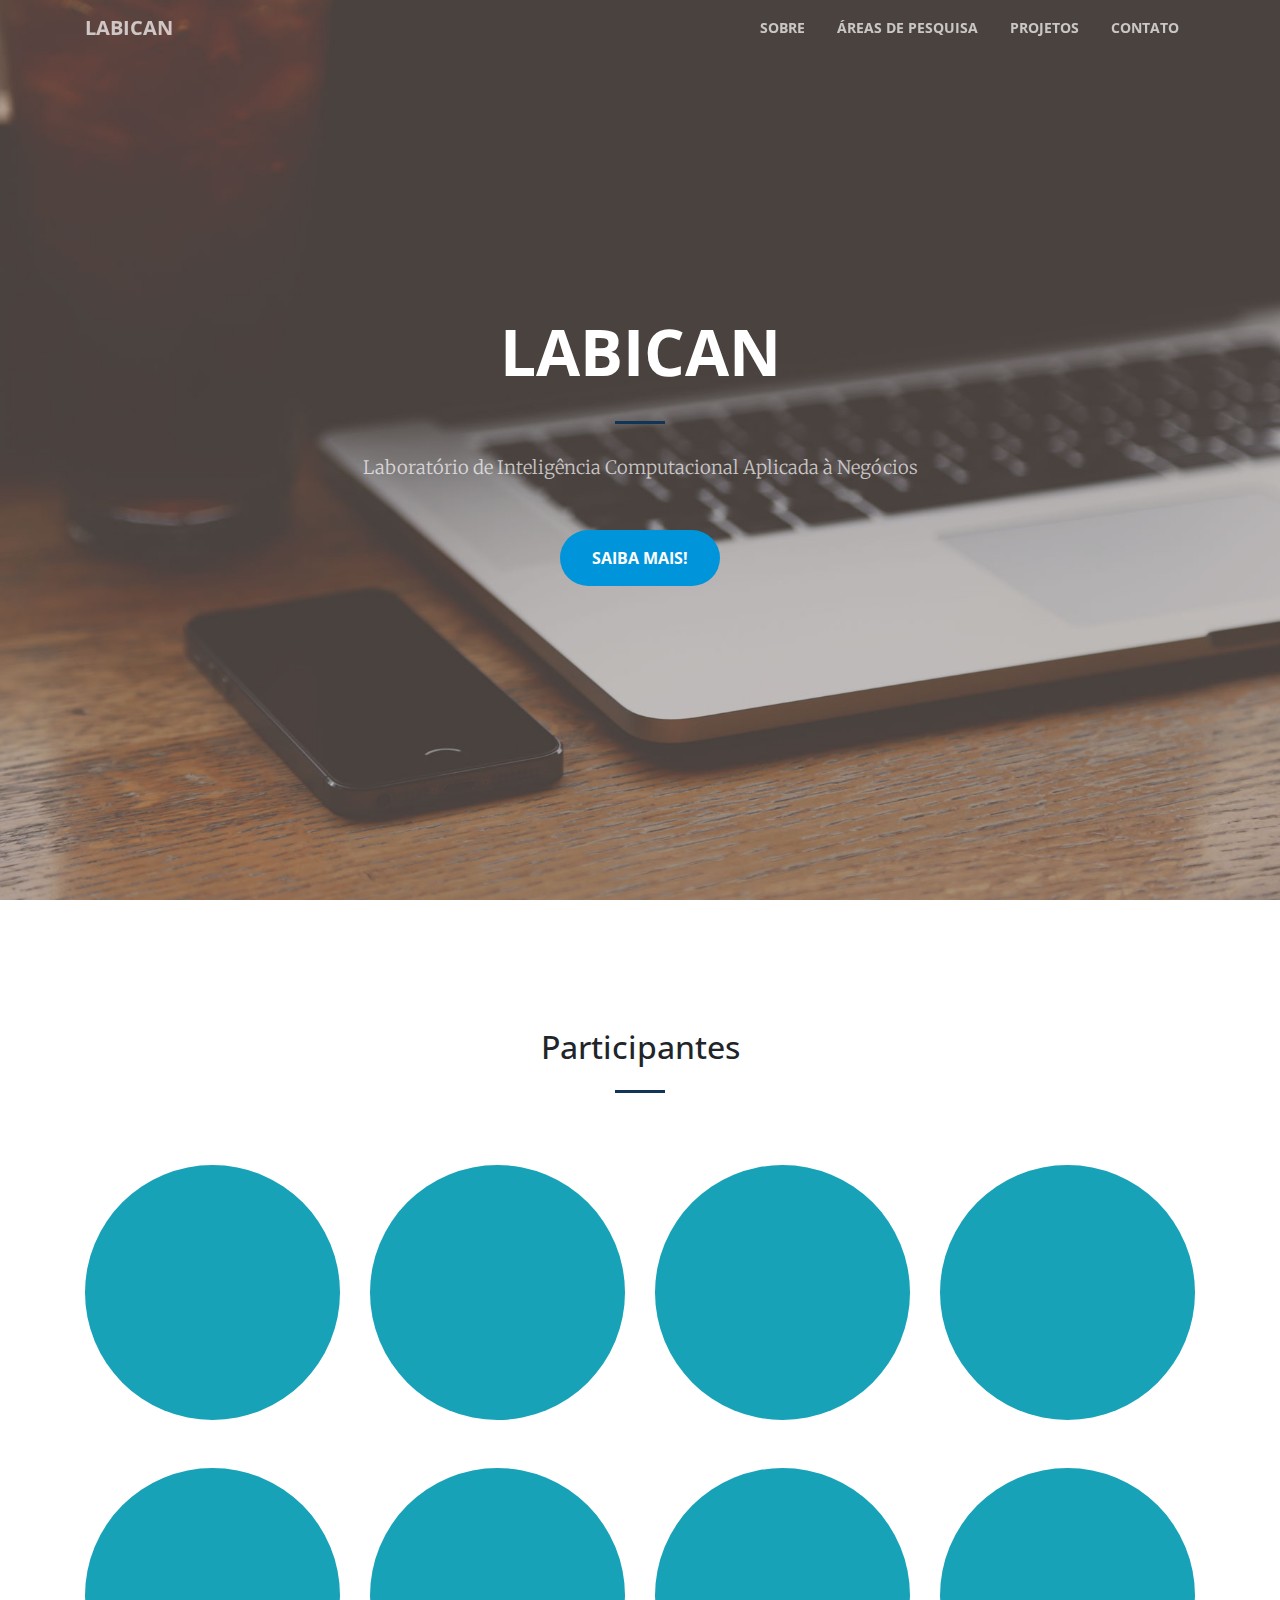
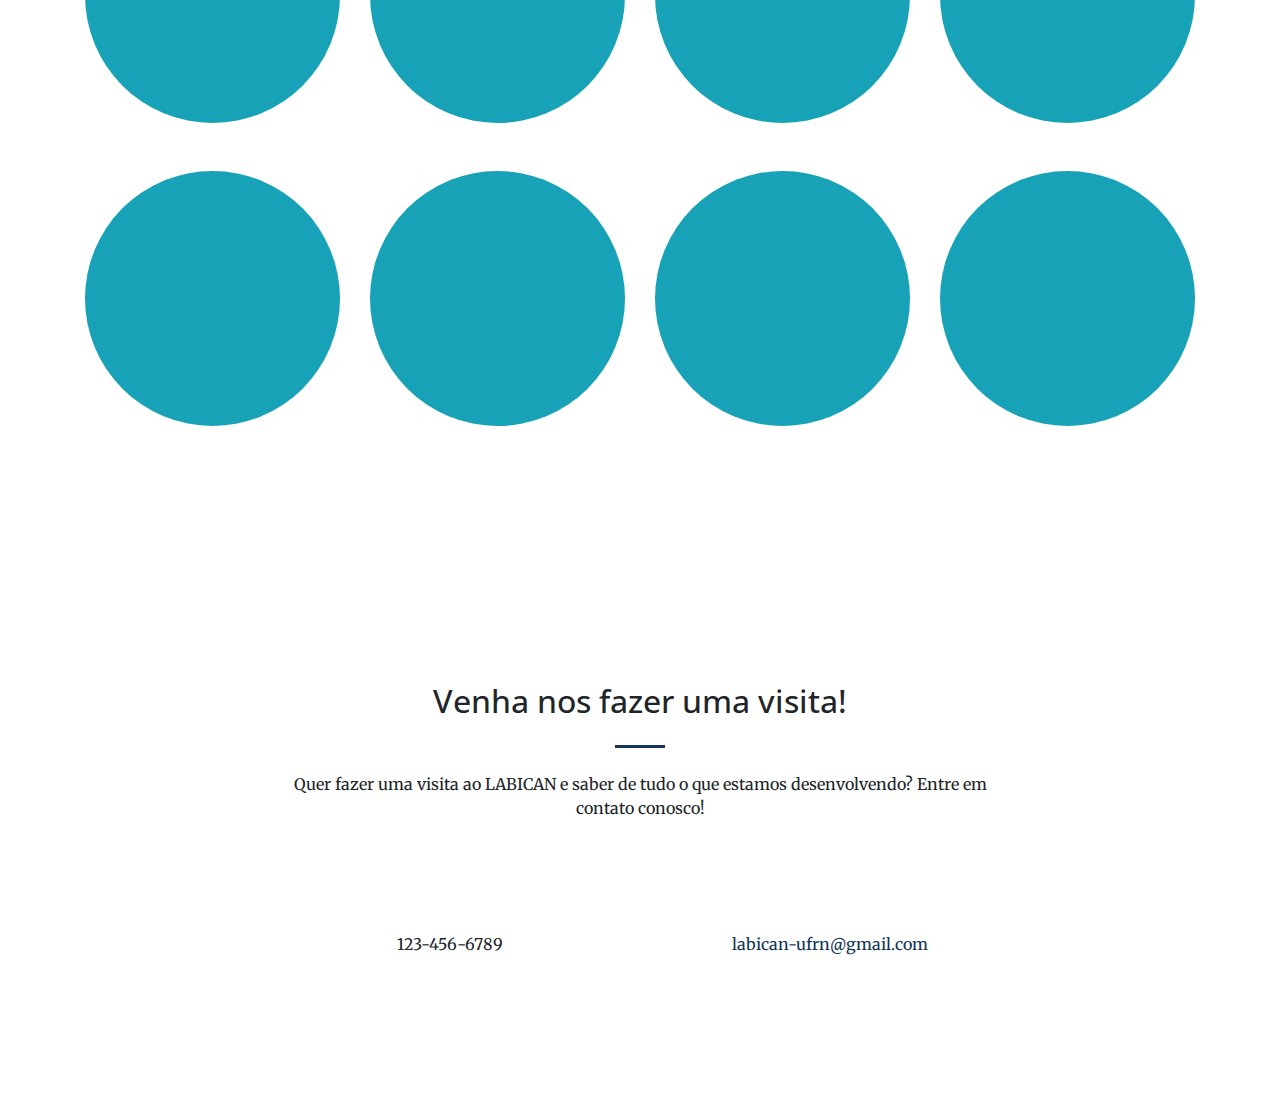
==== participantes.html @ cd4fb77d "Add files via upload" ====
<!DOCTYPE html>
<html lang="en">

  <head>

    <meta charset="utf-8">
    <meta name="viewport" content="width=device-width, initial-scale=1, shrink-to-fit=no">
    <meta name="description" content="">
    <meta name="author" content="">

    <title>LABICAN</title>

    <!-- Bootstrap core CSS -->
    <link href="vendor/bootstrap/css/bootstrap.min.css" rel="stylesheet">

    <!-- Custom fonts for this template -->
    <link href="vendor/fontawesome-free/css/all.min.css" rel="stylesheet" type="text/css">
    <link href='https://fonts.googleapis.com/css?family=Open+Sans:300italic,400italic,600italic,700italic,800italic,400,300,600,700,800' rel='stylesheet' type='text/css'>
    <link href='https://fonts.googleapis.com/css?family=Merriweather:400,300,300italic,400italic,700,700italic,900,900italic' rel='stylesheet' type='text/css'>

    <!-- Plugin CSS -->
    <link href="vendor/magnific-popup/magnific-popup.css" rel="stylesheet">

    <!-- Custom styles for this template -->
    <link href="css/creative.min.css" rel="stylesheet">
    <link rel="stylesheet" type="text/css" href="css/participantes.css">

  </head>

  <body id="page-top">

    <!-- Navigation -->
    <nav class="navbar navbar-expand-lg navbar-light fixed-top" id="mainNav">
      <div class="container">
        <a class="navbar-brand js-scroll-trigger" href="#page-top">LABICAN</a>
        <button class="navbar-toggler navbar-toggler-right" type="button" data-toggle="collapse" data-target="#navbarResponsive" aria-controls="navbarResponsive" aria-expanded="false" aria-label="Toggle navigation">
          <span class="navbar-toggler-icon"></span>
        </button>
        <div class="collapse navbar-collapse" id="navbarResponsive">
          <ul class="navbar-nav ml-auto">
            <li class="nav-item">
              <a class="nav-link js-scroll-trigger" href="#about">SOBRE</a>
            </li>
            <li class="nav-item">
              <a class="nav-link js-scroll-trigger" href="#services">ÁREAS DE PESQUISA</a>
            </li>
            <li class="nav-item">
              <a class="nav-link js-scroll-trigger" href="projetos.html">PROJETOS</a>
            </li>
            <li class="nav-item">
              <a class="nav-link js-scroll-trigger" href="#contact">Contato</a>
            </li>
          </ul>
        </div>
      </div>
    </nav>

    <header class="masthead text-center text-white d-flex">
      <div class="container my-auto">
        <div class="row">
          <div class="col-lg-10 mx-auto">
            <h1 class="text-uppercase">
              <strong>LABICAN</strong>
            </h1>
            <hr>
          </div>
          <div class="col-lg-8 mx-auto">
            <p class="text-faded mb-5">Laboratório de Inteligência Computacional Aplicada à  Negócios</p>
            <a class="btn btn-primary btn-xl js-scroll-trigger" href="#about">Saiba mais!</a>
          </div>
        </div>
      </div>
    </header>
   
    <section id="services">
      <div class="container">
        <div class="row">
          <div class="col-lg-12 text-center">
            <h2 class="section-heading">Participantes</h2>
            <hr class="my-4">
          </div>
        </div>
      </div>

      <div class="container">
        <div class="row">
          <!-- ALAN-->
          <div class="col-lg-3 col-md-6 text-center">
            <div class="service-box mt-5 mx-auto">
              <!-- Trigger the modal with a button -->
              <button type="button" class="btn btn-info btn-lg" data-toggle="modal" data-target="#myModal1"><img class="img-fluid  mb-3 sr-icon-1 redondo" src="img/participantes/alan.jpg" alt=""></button>
              <!-- Modal -->
             
              <div class="modal fade" id="myModal1" role="dialog">
                <div class="modal-dialog">
                <!-- Modal content-->
                  <div class="modal-content">
                    <div class="modal-header">
                      <button type="button" class="close" data-dismiss="modal">&times;</button>
                      <img class=" mg-fluid redModal" src="img/participantes/alan.jpg" alt="">
                    </div>
                    <div class="modal-body">
                      <p>Alan Medeiros</p>
                    </div>
                    <div class="modal-footer">
                      <button type="button" class="btn btn-default" data-dismiss="modal">Close</button>
                    </div>
                  </div>
                </div>
              </div>
            </div>
          </div>
           <!-- AMARO-->
          <div class="col-lg-3 col-md-6 text-center">
            <div class="service-box mt-5 mx-auto">
              <!-- Trigger the modal with a button -->
              <button type="button" class="btn btn-info btn-lg" data-toggle="modal" data-target="#myModal2">
                <img class="img-fluid  mb-3 sr-icon-1 redondo" src="img/participantes/amaro.jpg" alt="">
              </button>
              <!-- Modal -->
              <div class="modal fade" id="myModal2" role="dialog">
                <div class="modal-dialog">
                <!-- Modal content-->
                  <div class="modal-content">
                    <div class="modal-header">
                      <button type="button" class="close" data-dismiss="modal">&times;</button>
                      <img class="img-fluid redModal" src="img/participantes/amaro.jpg" alt="">
                    </div>
                    <div class="modal-body">
                      <p>AMARO JUNIOR</p>
                    </div>
                    <div class="modal-footer">
                      <button type="button" class="btn btn-default" data-dismiss="modal">Close</button>
                    </div>
                  </div>
                </div>
              </div>
            </div>
          </div>
          <!-- BRUNO B-->
          <div class="col-lg-3 col-md-6 text-center">
            <div class="service-box mt-5 mx-auto">
              <!-- Trigger the modal with a button -->
              <button type="button" class="btn btn-info btn-lg" data-toggle="modal" data-target="#myModal3"><img class="img-fluid  mb-3 sr-icon-1 redondo" src="img/participantes/brunoB.jpg" alt=""></button>
              <!-- Modal -->
              <div class="modal fade" id="myModal3" role="dialog">
                <div class="modal-dialog">
                <!-- Modal content-->
                  <div class="modal-content">
                    <div class="modal-header">
                      <button type="button" class="close" data-dismiss="modal">&times;</button>
                      <img class=" img-fluid redModal" src="img/participantes/brunoB.jpg" alt="">
                    </div>
                    <div class="modal-body">
                      <p>Some text in the modal.</p>
                    </div>
                    <div class="modal-footer">
                      <button type="button" class="btn btn-default" data-dismiss="modal">Close</button>
                    </div>
                  </div>
                </div>
              </div>
            </div>
          </div>
           <!-- BRUNO S-->
          <div class="col-lg-3 col-md-6 text-center">
            <div class="service-box mt-5 mx-auto">
              <!-- Trigger the modal with a button -->
              <button type="button" class="btn btn-info btn-lg" data-toggle="modal" data-target="#myModal4"><img class="img-fluid  mb-3 sr-icon-1 redondo" src="img/participantes/brunoS.jpg" alt=""></button>
              <!-- Modal -->
              <div class="modal fade" id="myModal4" role="dialog">
                <div class="modal-dialog">
                <!-- Modal content-->
                  <div class="modal-content">
                    <div class="modal-header">
                      <button type="button" class="close" data-dismiss="modal">&times;</button>
                      <img class=" img-fluid redModal" src="img/participantes/brunoS.jpg" alt="">
                    </div>
                    <div class="modal-body">
                      <p>Some text in the modal.</p>
                    </div>
                    <div class="modal-footer">
                      <button type="button" class="btn btn-default" data-dismiss="modal">Close</button>
                    </div>
                  </div>
                </div>
              </div>
            </div>
          </div>
      </div>
      <div class="row">
          <!-- ALAN-->
          <div class="col-lg-3 col-md-6 text-center">
            <div class="service-box mt-5 mx-auto">
              <!-- Trigger the modal with a button -->
              <button type="button" class="btn btn-info btn-lg" data-toggle="modal" data-target="#myModal1"><img class="img-fluid  mb-3 sr-icon-1 redondo" src="img/participantes/alan.jpg" alt=""></button>
              <!-- Modal -->
             
              <div class="modal fade" id="myModal1" role="dialog">
                <div class="modal-dialog">
                <!-- Modal content-->
                  <div class="modal-content">
                    <div class="modal-header">
                      <button type="button" class="close" data-dismiss="modal">&times;</button>
                      <img class=" mg-fluid redModal" src="img/participantes/alan.jpg" alt="">
                    </div>
                    <div class="modal-body">
                      <p>Alan Medeiros</p>
                    </div>
                    <div class="modal-footer">
                      <button type="button" class="btn btn-default" data-dismiss="modal">Close</button>
                    </div>
                  </div>
                </div>
              </div>
            </div>
          </div>
           <!-- AMARO-->
          <div class="col-lg-3 col-md-6 text-center">
            <div class="service-box mt-5 mx-auto">
              <!-- Trigger the modal with a button -->
              <button type="button" class="btn btn-info btn-lg" data-toggle="modal" data-target="#myModal2">
                <img class="img-fluid  mb-3 sr-icon-1 redondo" src="img/participantes/amaro.jpg" alt="">
              </button>
              <!-- Modal -->
              <div class="modal fade" id="myModal2" role="dialog">
                <div class="modal-dialog">
                <!-- Modal content-->
                  <div class="modal-content">
                    <div class="modal-header">
                      <button type="button" class="close" data-dismiss="modal">&times;</button>
                      <img class="img-fluid redModal" src="img/participantes/amaro.jpg" alt="">
                    </div>
                    <div class="modal-body">
                      <p>AMARO JUNIOR</p>
                    </div>
                    <div class="modal-footer">
                      <button type="button" class="btn btn-default" data-dismiss="modal">Close</button>
                    </div>
                  </div>
                </div>
              </div>
            </div>
          </div>
          <!-- BRUNO B-->
          <div class="col-lg-3 col-md-6 text-center">
            <div class="service-box mt-5 mx-auto">
              <!-- Trigger the modal with a button -->
              <button type="button" class="btn btn-info btn-lg" data-toggle="modal" data-target="#myModal3"><img class="img-fluid  mb-3 sr-icon-1 redondo" src="img/participantes/brunoB.jpg" alt=""></button>
              <!-- Modal -->
              <div class="modal fade" id="myModal3" role="dialog">
                <div class="modal-dialog">
                <!-- Modal content-->
                  <div class="modal-content">
                    <div class="modal-header">
                      <button type="button" class="close" data-dismiss="modal">&times;</button>
                      <img class=" img-fluid redModal" src="img/participantes/brunoB.jpg" alt="">
                    </div>
                    <div class="modal-body">
                      <p>Some text in the modal.</p>
                    </div>
                    <div class="modal-footer">
                      <button type="button" class="btn btn-default" data-dismiss="modal">Close</button>
                    </div>
                  </div>
                </div>
              </div>
            </div>
          </div>
           <!-- BRUNO S-->
          <div class="col-lg-3 col-md-6 text-center">
            <div class="service-box mt-5 mx-auto">
              <!-- Trigger the modal with a button -->
              <button type="button" class="btn btn-info btn-lg" data-toggle="modal" data-target="#myModal4"><img class="img-fluid  mb-3 sr-icon-1 redondo" src="img/participantes/brunoS.jpg" alt=""></button>
              <!-- Modal -->
              <div class="modal fade" id="myModal4" role="dialog">
                <div class="modal-dialog">
                <!-- Modal content-->
                  <div class="modal-content">
                    <div class="modal-header">
                      <button type="button" class="close" data-dismiss="modal">&times;</button>
                      <img class=" img-fluid redModal" src="img/participantes/brunoS.jpg" alt="">
                    </div>
                    <div class="modal-body">
                      <p>Some text in the modal.</p>
                    </div>
                    <div class="modal-footer">
                      <button type="button" class="btn btn-default" data-dismiss="modal">Close</button>
                    </div>
                  </div>
                </div>
              </div>
            </div>
          </div>
      </div>
      <div class="row">
          <!-- ALAN-->
          <div class="col-lg-3 col-md-6 text-center">
            <div class="service-box mt-5 mx-auto">
              <!-- Trigger the modal with a button -->
              <button type="button" class="btn btn-info btn-lg" data-toggle="modal" data-target="#myModal1"><img class="img-fluid  mb-3 sr-icon-1 redondo" src="img/participantes/alan.jpg" alt=""></button>
              <!-- Modal -->
             
              <div class="modal fade" id="myModal1" role="dialog">
                <div class="modal-dialog">
                <!-- Modal content-->
                  <div class="modal-content">
                    <div class="modal-header">
                      <button type="button" class="close" data-dismiss="modal">&times;</button>
                      <img class=" mg-fluid redModal" src="img/participantes/alan.jpg" alt="">
                    </div>
                    <div class="modal-body">
                      <p>Alan Medeiros</p>
                    </div>
                    <div class="modal-footer">
                      <button type="button" class="btn btn-default" data-dismiss="modal">Close</button>
                    </div>
                  </div>
                </div>
              </div>
            </div>
          </div>
           <!-- AMARO-->
          <div class="col-lg-3 col-md-6 text-center">
            <div class="service-box mt-5 mx-auto">
              <!-- Trigger the modal with a button -->
              <button type="button" class="btn btn-info btn-lg" data-toggle="modal" data-target="#myModal2">
                <img class="img-fluid  mb-3 sr-icon-1 redondo" src="img/participantes/amaro.jpg" alt="">
              </button>
              <!-- Modal -->
              <div class="modal fade" id="myModal2" role="dialog">
                <div class="modal-dialog">
                <!-- Modal content-->
                  <div class="modal-content">
                    <div class="modal-header">
                      <button type="button" class="close" data-dismiss="modal">&times;</button>
                      <img class="img-fluid redModal" src="img/participantes/amaro.jpg" alt="">
                    </div>
                    <div class="modal-body">
                      <p>AMARO JUNIOR</p>
                    </div>
                    <div class="modal-footer">
                      <button type="button" class="btn btn-default" data-dismiss="modal">Close</button>
                    </div>
                  </div>
                </div>
              </div>
            </div>
          </div>
          <!-- BRUNO B-->
          <div class="col-lg-3 col-md-6 text-center">
            <div class="service-box mt-5 mx-auto">
              <!-- Trigger the modal with a button -->
              <button type="button" class="btn btn-info btn-lg" data-toggle="modal" data-target="#myModal3"><img class="img-fluid  mb-3 sr-icon-1 redondo" src="img/participantes/brunoB.jpg" alt=""></button>
              <!-- Modal -->
              <div class="modal fade" id="myModal3" role="dialog">
                <div class="modal-dialog">
                <!-- Modal content-->
                  <div class="modal-content">
                    <div class="modal-header">
                      <button type="button" class="close" data-dismiss="modal">&times;</button>
                      <img class=" img-fluid redModal" src="img/participantes/brunoB.jpg" alt="">
                    </div>
                    <div class="modal-body">
                      <p>Some text in the modal.</p>
                    </div>
                    <div class="modal-footer">
                      <button type="button" class="btn btn-default" data-dismiss="modal">Close</button>
                    </div>
                  </div>
                </div>
              </div>
            </div>
          </div>
           <!-- BRUNO S-->
          <div class="col-lg-3 col-md-6 text-center">
            <div class="service-box mt-5 mx-auto">
              <!-- Trigger the modal with a button -->
              <button type="button" class="btn btn-info btn-lg" data-toggle="modal" data-target="#myModal4"><img class="img-fluid  mb-3 sr-icon-1 redondo" src="img/participantes/brunoS.jpg" alt=""></button>
              <!-- Modal -->
              <div class="modal fade" id="myModal4" role="dialog">
                <div class="modal-dialog">
                <!-- Modal content-->
                  <div class="modal-content">
                    <div class="modal-header">
                      <button type="button" class="close" data-dismiss="modal">&times;</button>
                      <img class=" img-fluid redModal" src="img/participantes/brunoS.jpg" alt="">
                    </div>
                    <div class="modal-body">
                      <p>Some text in the modal.</p>
                    </div>
                    <div class="modal-footer">
                      <button type="button" class="btn btn-default" data-dismiss="modal">Close</button>
                    </div>
                  </div>
                </div>
              </div>
            </div>
          </div>
      </div>
      
    </div> 
    </section>
   
    <section id="contact">
      <div class="container">
        <div class="row">
          <div class="col-lg-8 mx-auto text-center">
            <h2 class="section-heading">Venha nos fazer uma visita!</h2>
            <hr class="my-4">
            <p class="mb-5">Quer fazer uma visita ao LABICAN e saber de tudo o que estamos desenvolvendo? Entre em contato conosco!</p>
          </div>
        </div>
        <div class="row">
          <div class="col-lg-4 ml-auto text-center">
            <i class="fas fa-phone fa-3x mb-3 sr-contact-1"></i>
            <p>123-456-6789</p>
          </div>
          <div class="col-lg-4 mr-auto text-center">
            <i class="fas fa-envelope fa-3x mb-3 sr-contact-2"></i>
            <p>
              <a href="mailto:your-email@your-domain.com">labican-ufrn@gmail.com</a>
            </p>
          </div>
        </div>
      </div>
    </section>

    <!-- Bootstrap core JavaScript -->
    <script src="vendor/jquery/jquery.min.js"></script>
    <script src="vendor/bootstrap/js/bootstrap.bundle.min.js"></script>

    <!-- Plugin JavaScript -->
    <script src="vendor/jquery-easing/jquery.easing.min.js"></script>
    <script src="vendor/scrollreveal/scrollreveal.min.js"></script>
    <script src="vendor/magnific-popup/jquery.magnific-popup.min.js"></script>

    <!-- Custom scripts for this template -->
    <script src="js/creative.min.js"></script>

  </body>

</html>
---- vendor/fontawesome-free/css/all.min.css ----
/*!
 * Font Awesome Free 5.3.1 by @fontawesome - https://fontawesome.com
 * License - https://fontawesome.com/license/free (Icons: CC BY 4.0, Fonts: SIL OFL 1.1, Code: MIT License)
 */
.fa,.fab,.fal,.far,.fas{-moz-osx-font-smoothing:grayscale;-webkit-font-smoothing:antialiased;display:inline-block;font-style:normal;font-variant:normal;text-rendering:auto;line-height:1}.fa-lg{font-size:1.33333em;line-height:.75em;vertical-align:-.0667em}.fa-xs{font-size:.75em}.fa-sm{font-size:.875em}.fa-1x{font-size:1em}.fa-2x{font-size:2em}.fa-3x{font-size:3em}.fa-4x{font-size:4em}.fa-5x{font-size:5em}.fa-6x{font-size:6em}.fa-7x{font-size:7em}.fa-8x{font-size:8em}.fa-9x{font-size:9em}.fa-10x{font-size:10em}.fa-fw{text-align:center;width:1.25em}.fa-ul{list-style-type:none;margin-left:2.5em;padding-left:0}.fa-ul>li{position:relative}.fa-li{left:-2em;position:absolute;text-align:center;width:2em;line-height:inherit}.fa-border{border:.08em solid #eee;border-radius:.1em;padding:.2em .25em .15em}.fa-pull-left{float:left}.fa-pull-right{float:right}.fa.fa-pull-left,.fab.fa-pull-left,.fal.fa-pull-left,.far.fa-pull-left,.fas.fa-pull-left{margin-right:.3em}.fa.fa-pull-right,.fab.fa-pull-right,.fal.fa-pull-right,.far.fa-pull-right,.fas.fa-pull-right{margin-left:.3em}.fa-spin{animation:fa-spin 2s infinite linear}.fa-pulse{animation:fa-spin 1s infinite steps(8)}@keyframes fa-spin{0%{transform:rotate(0deg)}to{transform:rotate(1turn)}}.fa-rotate-90{-ms-filter:"progid:DXImageTransform.Microsoft.BasicImage(rotation=1)";transform:rotate(90deg)}.fa-rotate-180{-ms-filter:"progid:DXImageTransform.Microsoft.BasicImage(rotation=2)";transform:rotate(180deg)}.fa-rotate-270{-ms-filter:"progid:DXImageTransform.Microsoft.BasicImage(rotation=3)";transform:rotate(270deg)}.fa-flip-horizontal{-ms-filter:"progid:DXImageTransform.Microsoft.BasicImage(rotation=0, mirror=1)";transform:scaleX(-1)}.fa-flip-vertical{transform:scaleY(-1)}.fa-flip-horizontal.fa-flip-vertical,.fa-flip-vertical{-ms-filter:"progid:DXImageTransform.Microsoft.BasicImage(rotation=2, mirror=1)"}.fa-flip-horizontal.fa-flip-vertical{transform:scale(-1)}:root .fa-flip-horizontal,:root .fa-flip-vertical,:root .fa-rotate-90,:root .fa-rotate-180,:root .fa-rotate-270{-webkit-filter:none;filter:none}.fa-stack{display:inline-block;height:2em;line-height:2em;position:relative;vertical-align:middle;width:2em}.fa-stack-1x,.fa-stack-2x{left:0;position:absolute;text-align:center;width:100%}.fa-stack-1x{line-height:inherit}.fa-stack-2x{font-size:2em}.fa-inverse{color:#fff}.fa-500px:before{content:"\f26e"}.fa-accessible-icon:before{content:"\f368"}.fa-accusoft:before{content:"\f369"}.fa-ad:before{content:"\f641"}.fa-address-book:before{content:"\f2b9"}.fa-address-card:before{content:"\f2bb"}.fa-adjust:before{content:"\f042"}.fa-adn:before{content:"\f170"}.fa-adversal:before{content:"\f36a"}.fa-affiliatetheme:before{content:"\f36b"}.fa-air-freshener:before{content:"\f5d0"}.fa-algolia:before{content:"\f36c"}.fa-align-center:before{content:"\f037"}.fa-align-justify:before{content:"\f039"}.fa-align-left:before{content:"\f036"}.fa-align-right:before{content:"\f038"}.fa-alipay:before{content:"\f642"}.fa-allergies:before{content:"\f461"}.fa-amazon:before{content:"\f270"}.fa-amazon-pay:before{content:"\f42c"}.fa-ambulance:before{content:"\f0f9"}.fa-american-sign-language-interpreting:before{content:"\f2a3"}.fa-amilia:before{content:"\f36d"}.fa-anchor:before{content:"\f13d"}.fa-android:before{content:"\f17b"}.fa-angellist:before{content:"\f209"}.fa-angle-double-down:before{content:"\f103"}.fa-angle-double-left:before{content:"\f100"}.fa-angle-double-right:before{content:"\f101"}.fa-angle-double-up:before{content:"\f102"}.fa-angle-down:before{content:"\f107"}.fa-angle-left:before{content:"\f104"}.fa-angle-right:before{content:"\f105"}.fa-angle-up:before{content:"\f106"}.fa-angry:before{content:"\f556"}.fa-angrycreative:before{content:"\f36e"}.fa-angular:before{content:"\f420"}.fa-ankh:before{content:"\f644"}.fa-app-store:before{content:"\f36f"}.fa-app-store-ios:before{content:"\f370"}.fa-apper:before{content:"\f371"}.fa-apple:before{content:"\f179"}.fa-apple-alt:before{content:"\f5d1"}.fa-apple-pay:before{content:"\f415"}.fa-archive:before{content:"\f187"}.fa-archway:before{content:"\f557"}.fa-arrow-alt-circle-down:before{content:"\f358"}.fa-arrow-alt-circle-left:before{content:"\f359"}.fa-arrow-alt-circle-right:before{content:"\f35a"}.fa-arrow-alt-circle-up:before{content:"\f35b"}.fa-arrow-circle-down:before{content:"\f0ab"}.fa-arrow-circle-left:before{content:"\f0a8"}.fa-arrow-circle-right:before{content:"\f0a9"}.fa-arrow-circle-up:before{content:"\f0aa"}.fa-arrow-down:before{content:"\f063"}.fa-arrow-left:before{content:"\f060"}.fa-arrow-right:before{content:"\f061"}.fa-arrow-up:before{content:"\f062"}.fa-arrows-alt:before{content:"\f0b2"}.fa-arrows-alt-h:before{content:"\f337"}.fa-arrows-alt-v:before{content:"\f338"}.fa-assistive-listening-systems:before{content:"\f2a2"}.fa-asterisk:before{content:"\f069"}.fa-asymmetrik:before{content:"\f372"}.fa-at:before{content:"\f1fa"}.fa-atlas:before{content:"\f558"}.fa-atom:before{content:"\f5d2"}.fa-audible:before{content:"\f373"}.fa-audio-description:before{content:"\f29e"}.fa-autoprefixer:before{content:"\f41c"}.fa-avianex:before{content:"\f374"}.fa-aviato:before{content:"\f421"}.fa-award:before{content:"\f559"}.fa-aws:before{content:"\f375"}.fa-backspace:before{content:"\f55a"}.fa-backward:before{content:"\f04a"}.fa-balance-scale:before{content:"\f24e"}.fa-ban:before{content:"\f05e"}.fa-band-aid:before{content:"\f462"}.fa-bandcamp:before{content:"\f2d5"}.fa-barcode:before{content:"\f02a"}.fa-bars:before{content:"\f0c9"}.fa-baseball-ball:before{content:"\f433"}.fa-basketball-ball:before{content:"\f434"}.fa-bath:before{content:"\f2cd"}.fa-battery-empty:before{content:"\f244"}.fa-battery-full:before{content:"\f240"}.fa-battery-half:before{content:"\f242"}.fa-battery-quarter:before{content:"\f243"}.fa-battery-three-quarters:before{content:"\f241"}.fa-bed:before{content:"\f236"}.fa-beer:before{content:"\f0fc"}.fa-behance:before{content:"\f1b4"}.fa-behance-square:before{content:"\f1b5"}.fa-bell:before{content:"\f0f3"}.fa-bell-slash:before{content:"\f1f6"}.fa-bezier-curve:before{content:"\f55b"}.fa-bible:before{content:"\f647"}.fa-bicycle:before{content:"\f206"}.fa-bimobject:before{content:"\f378"}.fa-binoculars:before{content:"\f1e5"}.fa-birthday-cake:before{content:"\f1fd"}.fa-bitbucket:before{content:"\f171"}.fa-bitcoin:before{content:"\f379"}.fa-bity:before{content:"\f37a"}.fa-black-tie:before{content:"\f27e"}.fa-blackberry:before{content:"\f37b"}.fa-blender:before{content:"\f517"}.fa-blind:before{content:"\f29d"}.fa-blogger:before{content:"\f37c"}.fa-blogger-b:before{content:"\f37d"}.fa-bluetooth:before{content:"\f293"}.fa-bluetooth-b:before{content:"\f294"}.fa-bold:before{content:"\f032"}.fa-bolt:before{content:"\f0e7"}.fa-bomb:before{content:"\f1e2"}.fa-bone:before{content:"\f5d7"}.fa-bong:before{content:"\f55c"}.fa-book:before{content:"\f02d"}.fa-book-open:before{content:"\f518"}.fa-book-reader:before{content:"\f5da"}.fa-bookmark:before{content:"\f02e"}.fa-bowling-ball:before{content:"\f436"}.fa-box:before{content:"\f466"}.fa-box-open:before{content:"\f49e"}.fa-boxes:before{content:"\f468"}.fa-braille:before{content:"\f2a1"}.fa-brain:before{content:"\f5dc"}.fa-briefcase:before{content:"\f0b1"}.fa-briefcase-medical:before{content:"\f469"}.fa-broadcast-tower:before{content:"\f519"}.fa-broom:before{content:"\f51a"}.fa-brush:before{content:"\f55d"}.fa-btc:before{content:"\f15a"}.fa-bug:before{content:"\f188"}.fa-building:before{content:"\f1ad"}.fa-bullhorn:before{content:"\f0a1"}.fa-bullseye:before{content:"\f140"}.fa-burn:before{content:"\f46a"}.fa-buromobelexperte:before{content:"\f37f"}.fa-bus:before{content:"\f207"}.fa-bus-alt:before{content:"\f55e"}.fa-business-time:before{content:"\f64a"}.fa-buysellads:before{content:"\f20d"}.fa-calculator:before{content:"\f1ec"}.fa-calendar:before{content:"\f133"}.fa-calendar-alt:before{content:"\f073"}.fa-calendar-check:before{content:"\f274"}.fa-calendar-minus:before{content:"\f272"}.fa-calendar-plus:before{content:"\f271"}.fa-calendar-times:before{content:"\f273"}.fa-camera:before{content:"\f030"}.fa-camera-retro:before{content:"\f083"}.fa-cannabis:before{content:"\f55f"}.fa-capsules:before{content:"\f46b"}.fa-car:before{content:"\f1b9"}.fa-car-alt:before{content:"\f5de"}.fa-car-battery:before{content:"\f5df"}.fa-car-crash:before{content:"\f5e1"}.fa-car-side:before{content:"\f5e4"}.fa-caret-down:before{content:"\f0d7"}.fa-caret-left:before{content:"\f0d9"}.fa-caret-right:before{content:"\f0da"}.fa-caret-square-down:before{content:"\f150"}.fa-caret-square-left:before{content:"\f191"}.fa-caret-square-right:before{content:"\f152"}.fa-caret-square-up:before{content:"\f151"}.fa-caret-up:before{content:"\f0d8"}.fa-cart-arrow-down:before{content:"\f218"}.fa-cart-plus:before{content:"\f217"}.fa-cc-amazon-pay:before{content:"\f42d"}.fa-cc-amex:before{content:"\f1f3"}.fa-cc-apple-pay:before{content:"\f416"}.fa-cc-diners-club:before{content:"\f24c"}.fa-cc-discover:before{content:"\f1f2"}.fa-cc-jcb:before{content:"\f24b"}.fa-cc-mastercard:before{content:"\f1f1"}.fa-cc-paypal:before{content:"\f1f4"}.fa-cc-stripe:before{content:"\f1f5"}.fa-cc-visa:before{content:"\f1f0"}.fa-centercode:before{content:"\f380"}.fa-certificate:before{content:"\f0a3"}.fa-chalkboard:before{content:"\f51b"}.fa-chalkboard-teacher:before{content:"\f51c"}.fa-charging-station:before{content:"\f5e7"}.fa-chart-area:before{content:"\f1fe"}.fa-chart-bar:before{content:"\f080"}.fa-chart-line:before{content:"\f201"}.fa-chart-pie:before{content:"\f200"}.fa-check:before{content:"\f00c"}.fa-check-circle:before{content:"\f058"}.fa-check-double:before{content:"\f560"}.fa-check-square:before{content:"\f14a"}.fa-chess:before{content:"\f439"}.fa-chess-bishop:before{content:"\f43a"}.fa-chess-board:before{content:"\f43c"}.fa-chess-king:before{content:"\f43f"}.fa-chess-knight:before{content:"\f441"}.fa-chess-pawn:before{content:"\f443"}.fa-chess-queen:before{content:"\f445"}.fa-chess-rook:before{content:"\f447"}.fa-chevron-circle-down:before{content:"\f13a"}.fa-chevron-circle-left:before{content:"\f137"}.fa-chevron-circle-right:before{content:"\f138"}.fa-chevron-circle-up:before{content:"\f139"}.fa-chevron-down:before{content:"\f078"}.fa-chevron-left:before{content:"\f053"}.fa-chevron-right:before{content:"\f054"}.fa-chevron-up:before{content:"\f077"}.fa-child:before{content:"\f1ae"}.fa-chrome:before{content:"\f268"}.fa-church:before{content:"\f51d"}.fa-circle:before{content:"\f111"}.fa-circle-notch:before{content:"\f1ce"}.fa-city:before{content:"\f64f"}.fa-clipboard:before{content:"\f328"}.fa-clipboard-check:before{content:"\f46c"}.fa-clipboard-list:before{content:"\f46d"}.fa-clock:before{content:"\f017"}.fa-clone:before{content:"\f24d"}.fa-closed-captioning:before{content:"\f20a"}.fa-cloud:before{content:"\f0c2"}.fa-cloud-download-alt:before{content:"\f381"}.fa-cloud-upload-alt:before{content:"\f382"}.fa-cloudscale:before{content:"\f383"}.fa-cloudsmith:before{content:"\f384"}.fa-cloudversify:before{content:"\f385"}.fa-cocktail:before{content:"\f561"}.fa-code:before{content:"\f121"}.fa-code-branch:before{content:"\f126"}.fa-codepen:before{content:"\f1cb"}.fa-codiepie:before{content:"\f284"}.fa-coffee:before{content:"\f0f4"}.fa-cog:before{content:"\f013"}.fa-cogs:before{content:"\f085"}.fa-coins:before{content:"\f51e"}.fa-columns:before{content:"\f0db"}.fa-comment:before{content:"\f075"}.fa-comment-alt:before{content:"\f27a"}.fa-comment-dollar:before{content:"\f651"}.fa-comment-dots:before{content:"\f4ad"}.fa-comment-slash:before{content:"\f4b3"}.fa-comments:before{content:"\f086"}.fa-comments-dollar:before{content:"\f653"}.fa-compact-disc:before{content:"\f51f"}.fa-compass:before{content:"\f14e"}.fa-compress:before{content:"\f066"}.fa-concierge-bell:before{content:"\f562"}.fa-connectdevelop:before{content:"\f20e"}.fa-contao:before{content:"\f26d"}.fa-cookie:before{content:"\f563"}.fa-cookie-bite:before{content:"\f564"}.fa-copy:before{content:"\f0c5"}.fa-copyright:before{content:"\f1f9"}.fa-couch:before{content:"\f4b8"}.fa-cpanel:before{content:"\f388"}.fa-creative-commons:before{content:"\f25e"}.fa-creative-commons-by:before{content:"\f4e7"}.fa-creative-commons-nc:before{content:"\f4e8"}.fa-creative-commons-nc-eu:before{content:"\f4e9"}.fa-creative-commons-nc-jp:before{content:"\f4ea"}.fa-creative-commons-nd:before{content:"\f4eb"}.fa-creative-commons-pd:before{content:"\f4ec"}.fa-creative-commons-pd-alt:before{content:"\f4ed"}.fa-creative-commons-remix:before{content:"\f4ee"}.fa-creative-commons-sa:before{content:"\f4ef"}.fa-creative-commons-sampling:before{content:"\f4f0"}.fa-creative-commons-sampling-plus:before{content:"\f4f1"}.fa-creative-commons-share:before{content:"\f4f2"}.fa-credit-card:before{content:"\f09d"}.fa-crop:before{content:"\f125"}.fa-crop-alt:before{content:"\f565"}.fa-cross:before{content:"\f654"}.fa-crosshairs:before{content:"\f05b"}.fa-crow:before{content:"\f520"}.fa-crown:before{content:"\f521"}.fa-css3:before{content:"\f13c"}.fa-css3-alt:before{content:"\f38b"}.fa-cube:before{content:"\f1b2"}.fa-cubes:before{content:"\f1b3"}.fa-cut:before{content:"\f0c4"}.fa-cuttlefish:before{content:"\f38c"}.fa-d-and-d:before{content:"\f38d"}.fa-dashcube:before{content:"\f210"}.fa-database:before{content:"\f1c0"}.fa-deaf:before{content:"\f2a4"}.fa-delicious:before{content:"\f1a5"}.fa-deploydog:before{content:"\f38e"}.fa-deskpro:before{content:"\f38f"}.fa-desktop:before{content:"\f108"}.fa-deviantart:before{content:"\f1bd"}.fa-dharmachakra:before{content:"\f655"}.fa-diagnoses:before{content:"\f470"}.fa-dice:before{content:"\f522"}.fa-dice-five:before{content:"\f523"}.fa-dice-four:before{content:"\f524"}.fa-dice-one:before{content:"\f525"}.fa-dice-six:before{content:"\f526"}.fa-dice-three:before{content:"\f527"}.fa-dice-two:before{content:"\f528"}.fa-digg:before{content:"\f1a6"}.fa-digital-ocean:before{content:"\f391"}.fa-digital-tachograph:before{content:"\f566"}.fa-directions:before{content:"\f5eb"}.fa-discord:before{content:"\f392"}.fa-discourse:before{content:"\f393"}.fa-divide:before{content:"\f529"}.fa-dizzy:before{content:"\f567"}.fa-dna:before{content:"\f471"}.fa-dochub:before{content:"\f394"}.fa-docker:before{content:"\f395"}.fa-dollar-sign:before{content:"\f155"}.fa-dolly:before{content:"\f472"}.fa-dolly-flatbed:before{content:"\f474"}.fa-donate:before{content:"\f4b9"}.fa-door-closed:before{content:"\f52a"}.fa-door-open:before{content:"\f52b"}.fa-dot-circle:before{content:"\f192"}.fa-dove:before{content:"\f4ba"}.fa-download:before{content:"\f019"}.fa-draft2digital:before{content:"\f396"}.fa-drafting-compass:before{content:"\f568"}.fa-draw-polygon:before{content:"\f5ee"}.fa-dribbble:before{content:"\f17d"}.fa-dribbble-square:before{content:"\f397"}.fa-dropbox:before{content:"\f16b"}.fa-drum:before{content:"\f569"}.fa-drum-steelpan:before{content:"\f56a"}.fa-drupal:before{content:"\f1a9"}.fa-dumbbell:before{content:"\f44b"}.fa-dyalog:before{content:"\f399"}.fa-earlybirds:before{content:"\f39a"}.fa-ebay:before{content:"\f4f4"}.fa-edge:before{content:"\f282"}.fa-edit:before{content:"\f044"}.fa-eject:before{content:"\f052"}.fa-elementor:before{content:"\f430"}.fa-ellipsis-h:before{content:"\f141"}.fa-ellipsis-v:before{content:"\f142"}.fa-ello:before{content:"\f5f1"}.fa-ember:before{content:"\f423"}.fa-empire:before{content:"\f1d1"}.fa-envelope:before{content:"\f0e0"}.fa-envelope-open:before{content:"\f2b6"}.fa-envelope-open-text:before{content:"\f658"}.fa-envelope-square:before{content:"\f199"}.fa-envira:before{content:"\f299"}.fa-equals:before{content:"\f52c"}.fa-eraser:before{content:"\f12d"}.fa-erlang:before{content:"\f39d"}.fa-ethereum:before{content:"\f42e"}.fa-etsy:before{content:"\f2d7"}.fa-euro-sign:before{content:"\f153"}.fa-exchange-alt:before{content:"\f362"}.fa-exclamation:before{content:"\f12a"}.fa-exclamation-circle:before{content:"\f06a"}.fa-exclamation-triangle:before{content:"\f071"}.fa-expand:before{content:"\f065"}.fa-expand-arrows-alt:before{content:"\f31e"}.fa-expeditedssl:before{content:"\f23e"}.fa-external-link-alt:before{content:"\f35d"}.fa-external-link-square-alt:before{content:"\f360"}.fa-eye:before{content:"\f06e"}.fa-eye-dropper:before{content:"\f1fb"}.fa-eye-slash:before{content:"\f070"}.fa-facebook:before{content:"\f09a"}.fa-facebook-f:before{content:"\f39e"}.fa-facebook-messenger:before{content:"\f39f"}.fa-facebook-square:before{content:"\f082"}.fa-fast-backward:before{content:"\f049"}.fa-fast-forward:before{content:"\f050"}.fa-fax:before{content:"\f1ac"}.fa-feather:before{content:"\f52d"}.fa-feather-alt:before{content:"\f56b"}.fa-female:before{content:"\f182"}.fa-fighter-jet:before{content:"\f0fb"}.fa-file:before{content:"\f15b"}.fa-file-alt:before{content:"\f15c"}.fa-file-archive:before{content:"\f1c6"}.fa-file-audio:before{content:"\f1c7"}.fa-file-code:before{content:"\f1c9"}.fa-file-contract:before{content:"\f56c"}.fa-file-download:before{content:"\f56d"}.fa-file-excel:before{content:"\f1c3"}.fa-file-export:before{content:"\f56e"}.fa-file-image:before{content:"\f1c5"}.fa-file-import:before{content:"\f56f"}.fa-file-invoice:before{content:"\f570"}.fa-file-invoice-dollar:before{content:"\f571"}.fa-file-medical:before{content:"\f477"}.fa-file-medical-alt:before{content:"\f478"}.fa-file-pdf:before{content:"\f1c1"}.fa-file-powerpoint:before{content:"\f1c4"}.fa-file-prescription:before{content:"\f572"}.fa-file-signature:before{content:"\f573"}.fa-file-upload:before{content:"\f574"}.fa-file-video:before{content:"\f1c8"}.fa-file-word:before{content:"\f1c2"}.fa-fill:before{content:"\f575"}.fa-fill-drip:before{content:"\f576"}.fa-film:before{content:"\f008"}.fa-filter:before{content:"\f0b0"}.fa-fingerprint:before{content:"\f577"}.fa-fire:before{content:"\f06d"}.fa-fire-extinguisher:before{content:"\f134"}.fa-firefox:before{content:"\f269"}.fa-first-aid:before{content:"\f479"}.fa-first-order:before{content:"\f2b0"}.fa-first-order-alt:before{content:"\f50a"}.fa-firstdraft:before{content:"\f3a1"}.fa-fish:before{content:"\f578"}.fa-flag:before{content:"\f024"}.fa-flag-checkered:before{content:"\f11e"}.fa-flask:before{content:"\f0c3"}.fa-flickr:before{content:"\f16e"}.fa-flipboard:before{content:"\f44d"}.fa-flushed:before{content:"\f579"}.fa-fly:before{content:"\f417"}.fa-folder:before{content:"\f07b"}.fa-folder-minus:before{content:"\f65d"}.fa-folder-open:before{content:"\f07c"}.fa-folder-plus:before{content:"\f65e"}.fa-font:before{content:"\f031"}.fa-font-awesome:before{content:"\f2b4"}.fa-font-awesome-alt:before{content:"\f35c"}.fa-font-awesome-flag:before{content:"\f425"}.fa-font-awesome-logo-full:before{content:"\f4e6"}.fa-fonticons:before{content:"\f280"}.fa-fonticons-fi:before{content:"\f3a2"}.fa-football-ball:before{content:"\f44e"}.fa-fort-awesome:before{content:"\f286"}.fa-fort-awesome-alt:before{content:"\f3a3"}.fa-forumbee:before{content:"\f211"}.fa-forward:before{content:"\f04e"}.fa-foursquare:before{content:"\f180"}.fa-free-code-camp:before{content:"\f2c5"}.fa-freebsd:before{content:"\f3a4"}.fa-frog:before{content:"\f52e"}.fa-frown:before{content:"\f119"}.fa-frown-open:before{content:"\f57a"}.fa-fulcrum:before{content:"\f50b"}.fa-funnel-dollar:before{content:"\f662"}.fa-futbol:before{content:"\f1e3"}.fa-galactic-republic:before{content:"\f50c"}.fa-galactic-senate:before{content:"\f50d"}.fa-gamepad:before{content:"\f11b"}.fa-gas-pump:before{content:"\f52f"}.fa-gavel:before{content:"\f0e3"}.fa-gem:before{content:"\f3a5"}.fa-genderless:before{content:"\f22d"}.fa-get-pocket:before{content:"\f265"}.fa-gg:before{content:"\f260"}.fa-gg-circle:before{content:"\f261"}.fa-gift:before{content:"\f06b"}.fa-git:before{content:"\f1d3"}.fa-git-square:before{content:"\f1d2"}.fa-github:before{content:"\f09b"}.fa-github-alt:before{content:"\f113"}.fa-github-square:before{content:"\f092"}.fa-gitkraken:before{content:"\f3a6"}.fa-gitlab:before{content:"\f296"}.fa-gitter:before{content:"\f426"}.fa-glass-martini:before{content:"\f000"}.fa-glass-martini-alt:before{content:"\f57b"}.fa-glasses:before{content:"\f530"}.fa-glide:before{content:"\f2a5"}.fa-glide-g:before{content:"\f2a6"}.fa-globe:before{content:"\f0ac"}.fa-globe-africa:before{content:"\f57c"}.fa-globe-americas:before{content:"\f57d"}.fa-globe-asia:before{content:"\f57e"}.fa-gofore:before{content:"\f3a7"}.fa-golf-ball:before{content:"\f450"}.fa-goodreads:before{content:"\f3a8"}.fa-goodreads-g:before{content:"\f3a9"}.fa-google:before{content:"\f1a0"}.fa-google-drive:before{content:"\f3aa"}.fa-google-play:before{content:"\f3ab"}.fa-google-plus:before{content:"\f2b3"}.fa-google-plus-g:before{content:"\f0d5"}.fa-google-plus-square:before{content:"\f0d4"}.fa-google-wallet:before{content:"\f1ee"}.fa-gopuram:before{content:"\f664"}.fa-graduation-cap:before{content:"\f19d"}.fa-gratipay:before{content:"\f184"}.fa-grav:before{content:"\f2d6"}.fa-greater-than:before{content:"\f531"}.fa-greater-than-equal:before{content:"\f532"}.fa-grimace:before{content:"\f57f"}.fa-grin:before{content:"\f580"}.fa-grin-alt:before{content:"\f581"}.fa-grin-beam:before{content:"\f582"}.fa-grin-beam-sweat:before{content:"\f583"}.fa-grin-hearts:before{content:"\f584"}.fa-grin-squint:before{content:"\f585"}.fa-grin-squint-tears:before{content:"\f586"}.fa-grin-stars:before{content:"\f587"}.fa-grin-tears:before{content:"\f588"}.fa-grin-tongue:before{content:"\f589"}.fa-grin-tongue-squint:before{content:"\f58a"}.fa-grin-tongue-wink:before{content:"\f58b"}.fa-grin-wink:before{content:"\f58c"}.fa-grip-horizontal:before{content:"\f58d"}.fa-grip-vertical:before{content:"\f58e"}.fa-gripfire:before{content:"\f3ac"}.fa-grunt:before{content:"\f3ad"}.fa-gulp:before{content:"\f3ae"}.fa-h-square:before{content:"\f0fd"}.fa-hacker-news:before{content:"\f1d4"}.fa-hacker-news-square:before{content:"\f3af"}.fa-hackerrank:before{content:"\f5f7"}.fa-hamsa:before{content:"\f665"}.fa-hand-holding:before{content:"\f4bd"}.fa-hand-holding-heart:before{content:"\f4be"}.fa-hand-holding-usd:before{content:"\f4c0"}.fa-hand-lizard:before{content:"\f258"}.fa-hand-paper:before{content:"\f256"}.fa-hand-peace:before{content:"\f25b"}.fa-hand-point-down:before{content:"\f0a7"}.fa-hand-point-left:before{content:"\f0a5"}.fa-hand-point-right:before{content:"\f0a4"}.fa-hand-point-up:before{content:"\f0a6"}.fa-hand-pointer:before{content:"\f25a"}.fa-hand-rock:before{content:"\f255"}.fa-hand-scissors:before{content:"\f257"}.fa-hand-spock:before{content:"\f259"}.fa-hands:before{content:"\f4c2"}.fa-hands-helping:before{content:"\f4c4"}.fa-handshake:before{content:"\f2b5"}.fa-hashtag:before{content:"\f292"}.fa-haykal:before{content:"\f666"}.fa-hdd:before{content:"\f0a0"}.fa-heading:before{content:"\f1dc"}.fa-headphones:before{content:"\f025"}.fa-headphones-alt:before{content:"\f58f"}.fa-headset:before{content:"\f590"}.fa-heart:before{content:"\f004"}.fa-heartbeat:before{content:"\f21e"}.fa-helicopter:before{content:"\f533"}.fa-highlighter:before{content:"\f591"}.fa-hips:before{content:"\f452"}.fa-hire-a-helper:before{content:"\f3b0"}.fa-history:before{content:"\f1da"}.fa-hockey-puck:before{content:"\f453"}.fa-home:before{content:"\f015"}.fa-hooli:before{content:"\f427"}.fa-hornbill:before{content:"\f592"}.fa-hospital:before{content:"\f0f8"}.fa-hospital-alt:before{content:"\f47d"}.fa-hospital-symbol:before{content:"\f47e"}.fa-hot-tub:before{content:"\f593"}.fa-hotel:before{content:"\f594"}.fa-hotjar:before{content:"\f3b1"}.fa-hourglass:before{content:"\f254"}.fa-hourglass-end:before{content:"\f253"}.fa-hourglass-half:before{content:"\f252"}.fa-hourglass-start:before{content:"\f251"}.fa-houzz:before{content:"\f27c"}.fa-html5:before{content:"\f13b"}.fa-hubspot:before{content:"\f3b2"}.fa-i-cursor:before{content:"\f246"}.fa-id-badge:before{content:"\f2c1"}.fa-id-card:before{content:"\f2c2"}.fa-id-card-alt:before{content:"\f47f"}.fa-image:before{content:"\f03e"}.fa-images:before{content:"\f302"}.fa-imdb:before{content:"\f2d8"}.fa-inbox:before{content:"\f01c"}.fa-indent:before{content:"\f03c"}.fa-industry:before{content:"\f275"}.fa-infinity:before{content:"\f534"}.fa-info:before{content:"\f129"}.fa-info-circle:before{content:"\f05a"}.fa-instagram:before{content:"\f16d"}.fa-internet-explorer:before{content:"\f26b"}.fa-ioxhost:before{content:"\f208"}.fa-italic:before{content:"\f033"}.fa-itunes:before{content:"\f3b4"}.fa-itunes-note:before{content:"\f3b5"}.fa-java:before{content:"\f4e4"}.fa-jedi:before{content:"\f669"}.fa-jedi-order:before{content:"\f50e"}.fa-jenkins:before{content:"\f3b6"}.fa-joget:before{content:"\f3b7"}.fa-joint:before{content:"\f595"}.fa-joomla:before{content:"\f1aa"}.fa-journal-whills:before{content:"\f66a"}.fa-js:before{content:"\f3b8"}.fa-js-square:before{content:"\f3b9"}.fa-jsfiddle:before{content:"\f1cc"}.fa-kaaba:before{content:"\f66b"}.fa-kaggle:before{content:"\f5fa"}.fa-key:before{content:"\f084"}.fa-keybase:before{content:"\f4f5"}.fa-keyboard:before{content:"\f11c"}.fa-keycdn:before{content:"\f3ba"}.fa-khanda:before{content:"\f66d"}.fa-kickstarter:before{content:"\f3bb"}.fa-kickstarter-k:before{content:"\f3bc"}.fa-kiss:before{content:"\f596"}.fa-kiss-beam:before{content:"\f597"}.fa-kiss-wink-heart:before{content:"\f598"}.fa-kiwi-bird:before{content:"\f535"}.fa-korvue:before{content:"\f42f"}.fa-landmark:before{content:"\f66f"}.fa-language:before{content:"\f1ab"}.fa-laptop:before{content:"\f109"}.fa-laptop-code:before{content:"\f5fc"}.fa-laravel:before{content:"\f3bd"}.fa-lastfm:before{content:"\f202"}.fa-lastfm-square:before{content:"\f203"}.fa-laugh:before{content:"\f599"}.fa-laugh-beam:before{content:"\f59a"}.fa-laugh-squint:before{content:"\f59b"}.fa-laugh-wink:before{content:"\f59c"}.fa-layer-group:before{content:"\f5fd"}.fa-leaf:before{content:"\f06c"}.fa-leanpub:before{content:"\f212"}.fa-lemon:before{content:"\f094"}.fa-less:before{content:"\f41d"}.fa-less-than:before{content:"\f536"}.fa-less-than-equal:before{content:"\f537"}.fa-level-down-alt:before{content:"\f3be"}.fa-level-up-alt:before{content:"\f3bf"}.fa-life-ring:before{content:"\f1cd"}.fa-lightbulb:before{content:"\f0eb"}.fa-line:before{content:"\f3c0"}.fa-link:before{content:"\f0c1"}.fa-linkedin:before{content:"\f08c"}.fa-linkedin-in:before{content:"\f0e1"}.fa-linode:before{content:"\f2b8"}.fa-linux:before{content:"\f17c"}.fa-lira-sign:before{content:"\f195"}.fa-list:before{content:"\f03a"}.fa-list-alt:before{content:"\f022"}.fa-list-ol:before{content:"\f0cb"}.fa-list-ul:before{content:"\f0ca"}.fa-location-arrow:before{content:"\f124"}.fa-lock:before{content:"\f023"}.fa-lock-open:before{content:"\f3c1"}.fa-long-arrow-alt-down:before{content:"\f309"}.fa-long-arrow-alt-left:before{content:"\f30a"}.fa-long-arrow-alt-right:before{content:"\f30b"}.fa-long-arrow-alt-up:before{content:"\f30c"}.fa-low-vision:before{content:"\f2a8"}.fa-luggage-cart:before{content:"\f59d"}.fa-lyft:before{content:"\f3c3"}.fa-magento:before{content:"\f3c4"}.fa-magic:before{content:"\f0d0"}.fa-magnet:before{content:"\f076"}.fa-mail-bulk:before{content:"\f674"}.fa-mailchimp:before{content:"\f59e"}.fa-male:before{content:"\f183"}.fa-mandalorian:before{content:"\f50f"}.fa-map:before{content:"\f279"}.fa-map-marked:before{content:"\f59f"}.fa-map-marked-alt:before{content:"\f5a0"}.fa-map-marker:before{content:"\f041"}.fa-map-marker-alt:before{content:"\f3c5"}.fa-map-pin:before{content:"\f276"}.fa-map-signs:before{content:"\f277"}.fa-markdown:before{content:"\f60f"}.fa-marker:before{content:"\f5a1"}.fa-mars:before{content:"\f222"}.fa-mars-double:before{content:"\f227"}.fa-mars-stroke:before{content:"\f229"}.fa-mars-stroke-h:before{content:"\f22b"}.fa-mars-stroke-v:before{content:"\f22a"}.fa-mastodon:before{content:"\f4f6"}.fa-maxcdn:before{content:"\f136"}.fa-medal:before{content:"\f5a2"}.fa-medapps:before{content:"\f3c6"}.fa-medium:before{content:"\f23a"}.fa-medium-m:before{content:"\f3c7"}.fa-medkit:before{content:"\f0fa"}.fa-medrt:before{content:"\f3c8"}.fa-meetup:before{content:"\f2e0"}.fa-megaport:before{content:"\f5a3"}.fa-meh:before{content:"\f11a"}.fa-meh-blank:before{content:"\f5a4"}.fa-meh-rolling-eyes:before{content:"\f5a5"}.fa-memory:before{content:"\f538"}.fa-menorah:before{content:"\f676"}.fa-mercury:before{content:"\f223"}.fa-microchip:before{content:"\f2db"}.fa-microphone:before{content:"\f130"}.fa-microphone-alt:before{content:"\f3c9"}.fa-microphone-alt-slash:before{content:"\f539"}.fa-microphone-slash:before{content:"\f131"}.fa-microscope:before{content:"\f610"}.fa-microsoft:before{content:"\f3ca"}.fa-minus:before{content:"\f068"}.fa-minus-circle:before{content:"\f056"}.fa-minus-square:before{content:"\f146"}.fa-mix:before{content:"\f3cb"}.fa-mixcloud:before{content:"\f289"}.fa-mizuni:before{content:"\f3cc"}.fa-mobile:before{content:"\f10b"}.fa-mobile-alt:before{content:"\f3cd"}.fa-modx:before{content:"\f285"}.fa-monero:before{content:"\f3d0"}.fa-money-bill:before{content:"\f0d6"}.fa-money-bill-alt:before{content:"\f3d1"}.fa-money-bill-wave:before{content:"\f53a"}.fa-money-bill-wave-alt:before{content:"\f53b"}.fa-money-check:before{content:"\f53c"}.fa-money-check-alt:before{content:"\f53d"}.fa-monument:before{content:"\f5a6"}.fa-moon:before{content:"\f186"}.fa-mortar-pestle:before{content:"\f5a7"}.fa-mosque:before{content:"\f678"}.fa-motorcycle:before{content:"\f21c"}.fa-mouse-pointer:before{content:"\f245"}.fa-music:before{content:"\f001"}.fa-napster:before{content:"\f3d2"}.fa-neos:before{content:"\f612"}.fa-neuter:before{content:"\f22c"}.fa-newspaper:before{content:"\f1ea"}.fa-nimblr:before{content:"\f5a8"}.fa-nintendo-switch:before{content:"\f418"}.fa-node:before{content:"\f419"}.fa-node-js:before{content:"\f3d3"}.fa-not-equal:before{content:"\f53e"}.fa-notes-medical:before{content:"\f481"}.fa-npm:before{content:"\f3d4"}.fa-ns8:before{content:"\f3d5"}.fa-nutritionix:before{content:"\f3d6"}.fa-object-group:before{content:"\f247"}.fa-object-ungroup:before{content:"\f248"}.fa-odnoklassniki:before{content:"\f263"}.fa-odnoklassniki-square:before{content:"\f264"}.fa-oil-can:before{content:"\f613"}.fa-old-republic:before{content:"\f510"}.fa-om:before{content:"\f679"}.fa-opencart:before{content:"\f23d"}.fa-openid:before{content:"\f19b"}.fa-opera:before{content:"\f26a"}.fa-optin-monster:before{content:"\f23c"}.fa-osi:before{content:"\f41a"}.fa-outdent:before{content:"\f03b"}.fa-page4:before{content:"\f3d7"}.fa-pagelines:before{content:"\f18c"}.fa-paint-brush:before{content:"\f1fc"}.fa-paint-roller:before{content:"\f5aa"}.fa-palette:before{content:"\f53f"}.fa-palfed:before{content:"\f3d8"}.fa-pallet:before{content:"\f482"}.fa-paper-plane:before{content:"\f1d8"}.fa-paperclip:before{content:"\f0c6"}.fa-parachute-box:before{content:"\f4cd"}.fa-paragraph:before{content:"\f1dd"}.fa-parking:before{content:"\f540"}.fa-passport:before{content:"\f5ab"}.fa-pastafarianism:before{content:"\f67b"}.fa-paste:before{content:"\f0ea"}.fa-patreon:before{content:"\f3d9"}.fa-pause:before{content:"\f04c"}.fa-pause-circle:before{content:"\f28b"}.fa-paw:before{content:"\f1b0"}.fa-paypal:before{content:"\f1ed"}.fa-peace:before{content:"\f67c"}.fa-pen:before{content:"\f304"}.fa-pen-alt:before{content:"\f305"}.fa-pen-fancy:before{content:"\f5ac"}.fa-pen-nib:before{content:"\f5ad"}.fa-pen-square:before{content:"\f14b"}.fa-pencil-alt:before{content:"\f303"}.fa-pencil-ruler:before{content:"\f5ae"}.fa-people-carry:before{content:"\f4ce"}.fa-percent:before{content:"\f295"}.fa-percentage:before{content:"\f541"}.fa-periscope:before{content:"\f3da"}.fa-phabricator:before{content:"\f3db"}.fa-phoenix-framework:before{content:"\f3dc"}.fa-phoenix-squadron:before{content:"\f511"}.fa-phone:before{content:"\f095"}.fa-phone-slash:before{content:"\f3dd"}.fa-phone-square:before{content:"\f098"}.fa-phone-volume:before{content:"\f2a0"}.fa-php:before{content:"\f457"}.fa-pied-piper:before{content:"\f2ae"}.fa-pied-piper-alt:before{content:"\f1a8"}.fa-pied-piper-hat:before{content:"\f4e5"}.fa-pied-piper-pp:before{content:"\f1a7"}.fa-piggy-bank:before{content:"\f4d3"}.fa-pills:before{content:"\f484"}.fa-pinterest:before{content:"\f0d2"}.fa-pinterest-p:before{content:"\f231"}.fa-pinterest-square:before{content:"\f0d3"}.fa-place-of-worship:before{content:"\f67f"}.fa-plane:before{content:"\f072"}.fa-plane-arrival:before{content:"\f5af"}.fa-plane-departure:before{content:"\f5b0"}.fa-play:before{content:"\f04b"}.fa-play-circle:before{content:"\f144"}.fa-playstation:before{content:"\f3df"}.fa-plug:before{content:"\f1e6"}.fa-plus:before{content:"\f067"}.fa-plus-circle:before{content:"\f055"}.fa-plus-square:before{content:"\f0fe"}.fa-podcast:before{content:"\f2ce"}.fa-poll:before{content:"\f681"}.fa-poll-h:before{content:"\f682"}.fa-poo:before{content:"\f2fe"}.fa-poop:before{content:"\f619"}.fa-portrait:before{content:"\f3e0"}.fa-pound-sign:before{content:"\f154"}.fa-power-off:before{content:"\f011"}.fa-pray:before{content:"\f683"}.fa-praying-hands:before{content:"\f684"}.fa-prescription:before{content:"\f5b1"}.fa-prescription-bottle:before{content:"\f485"}.fa-prescription-bottle-alt:before{content:"\f486"}.fa-print:before{content:"\f02f"}.fa-procedures:before{content:"\f487"}.fa-product-hunt:before{content:"\f288"}.fa-project-diagram:before{content:"\f542"}.fa-pushed:before{content:"\f3e1"}.fa-puzzle-piece:before{content:"\f12e"}.fa-python:before{content:"\f3e2"}.fa-qq:before{content:"\f1d6"}.fa-qrcode:before{content:"\f029"}.fa-question:before{content:"\f128"}.fa-question-circle:before{content:"\f059"}.fa-quidditch:before{content:"\f458"}.fa-quinscape:before{content:"\f459"}.fa-quora:before{content:"\f2c4"}.fa-quote-left:before{content:"\f10d"}.fa-quote-right:before{content:"\f10e"}.fa-quran:before{content:"\f687"}.fa-r-project:before{content:"\f4f7"}.fa-random:before{content:"\f074"}.fa-ravelry:before{content:"\f2d9"}.fa-react:before{content:"\f41b"}.fa-readme:before{content:"\f4d5"}.fa-rebel:before{content:"\f1d0"}.fa-receipt:before{content:"\f543"}.fa-recycle:before{content:"\f1b8"}.fa-red-river:before{content:"\f3e3"}.fa-reddit:before{content:"\f1a1"}.fa-reddit-alien:before{content:"\f281"}.fa-reddit-square:before{content:"\f1a2"}.fa-redo:before{content:"\f01e"}.fa-redo-alt:before{content:"\f2f9"}.fa-registered:before{content:"\f25d"}.fa-rendact:before{content:"\f3e4"}.fa-renren:before{content:"\f18b"}.fa-reply:before{content:"\f3e5"}.fa-reply-all:before{content:"\f122"}.fa-replyd:before{content:"\f3e6"}.fa-researchgate:before{content:"\f4f8"}.fa-resolving:before{content:"\f3e7"}.fa-retweet:before{content:"\f079"}.fa-rev:before{content:"\f5b2"}.fa-ribbon:before{content:"\f4d6"}.fa-road:before{content:"\f018"}.fa-robot:before{content:"\f544"}.fa-rocket:before{content:"\f135"}.fa-rocketchat:before{content:"\f3e8"}.fa-rockrms:before{content:"\f3e9"}.fa-route:before{content:"\f4d7"}.fa-rss:before{content:"\f09e"}.fa-rss-square:before{content:"\f143"}.fa-ruble-sign:before{content:"\f158"}.fa-ruler:before{content:"\f545"}.fa-ruler-combined:before{content:"\f546"}.fa-ruler-horizontal:before{content:"\f547"}.fa-ruler-vertical:before{content:"\f548"}.fa-rupee-sign:before{content:"\f156"}.fa-sad-cry:before{content:"\f5b3"}.fa-sad-tear:before{content:"\f5b4"}.fa-safari:before{content:"\f267"}.fa-sass:before{content:"\f41e"}.fa-save:before{content:"\f0c7"}.fa-schlix:before{content:"\f3ea"}.fa-school:before{content:"\f549"}.fa-screwdriver:before{content:"\f54a"}.fa-scribd:before{content:"\f28a"}.fa-search:before{content:"\f002"}.fa-search-dollar:before{content:"\f688"}.fa-search-location:before{content:"\f689"}.fa-search-minus:before{content:"\f010"}.fa-search-plus:before{content:"\f00e"}.fa-searchengin:before{content:"\f3eb"}.fa-seedling:before{content:"\f4d8"}.fa-sellcast:before{content:"\f2da"}.fa-sellsy:before{content:"\f213"}.fa-server:before{content:"\f233"}.fa-servicestack:before{content:"\f3ec"}.fa-shapes:before{content:"\f61f"}.fa-share:before{content:"\f064"}.fa-share-alt:before{content:"\f1e0"}.fa-share-alt-square:before{content:"\f1e1"}.fa-share-square:before{content:"\f14d"}.fa-shekel-sign:before{content:"\f20b"}.fa-shield-alt:before{content:"\f3ed"}.fa-ship:before{content:"\f21a"}.fa-shipping-fast:before{content:"\f48b"}.fa-shirtsinbulk:before{content:"\f214"}.fa-shoe-prints:before{content:"\f54b"}.fa-shopping-bag:before{content:"\f290"}.fa-shopping-basket:before{content:"\f291"}.fa-shopping-cart:before{content:"\f07a"}.fa-shopware:before{content:"\f5b5"}.fa-shower:before{content:"\f2cc"}.fa-shuttle-van:before{content:"\f5b6"}.fa-sign:before{content:"\f4d9"}.fa-sign-in-alt:before{content:"\f2f6"}.fa-sign-language:before{content:"\f2a7"}.fa-sign-out-alt:before{content:"\f2f5"}.fa-signal:before{content:"\f012"}.fa-signature:before{content:"\f5b7"}.fa-simplybuilt:before{content:"\f215"}.fa-sistrix:before{content:"\f3ee"}.fa-sitemap:before{content:"\f0e8"}.fa-sith:before{content:"\f512"}.fa-skull:before{content:"\f54c"}.fa-skyatlas:before{content:"\f216"}.fa-skype:before{content:"\f17e"}.fa-slack:before{content:"\f198"}.fa-slack-hash:before{content:"\f3ef"}.fa-sliders-h:before{content:"\f1de"}.fa-slideshare:before{content:"\f1e7"}.fa-smile:before{content:"\f118"}.fa-smile-beam:before{content:"\f5b8"}.fa-smile-wink:before{content:"\f4da"}.fa-smoking:before{content:"\f48d"}.fa-smoking-ban:before{content:"\f54d"}.fa-snapchat:before{content:"\f2ab"}.fa-snapchat-ghost:before{content:"\f2ac"}.fa-snapchat-square:before{content:"\f2ad"}.fa-snowflake:before{content:"\f2dc"}.fa-socks:before{content:"\f696"}.fa-solar-panel:before{content:"\f5ba"}.fa-sort:before{content:"\f0dc"}.fa-sort-alpha-down:before{content:"\f15d"}.fa-sort-alpha-up:before{content:"\f15e"}.fa-sort-amount-down:before{content:"\f160"}.fa-sort-amount-up:before{content:"\f161"}.fa-sort-down:before{content:"\f0dd"}.fa-sort-numeric-down:before{content:"\f162"}.fa-sort-numeric-up:before{content:"\f163"}.fa-sort-up:before{content:"\f0de"}.fa-soundcloud:before{content:"\f1be"}.fa-spa:before{content:"\f5bb"}.fa-space-shuttle:before{content:"\f197"}.fa-speakap:before{content:"\f3f3"}.fa-spinner:before{content:"\f110"}.fa-splotch:before{content:"\f5bc"}.fa-spotify:before{content:"\f1bc"}.fa-spray-can:before{content:"\f5bd"}.fa-square:before{content:"\f0c8"}.fa-square-full:before{content:"\f45c"}.fa-square-root-alt:before{content:"\f698"}.fa-squarespace:before{content:"\f5be"}.fa-stack-exchange:before{content:"\f18d"}.fa-stack-overflow:before{content:"\f16c"}.fa-stamp:before{content:"\f5bf"}.fa-star:before{content:"\f005"}.fa-star-and-crescent:before{content:"\f699"}.fa-star-half:before{content:"\f089"}.fa-star-half-alt:before{content:"\f5c0"}.fa-star-of-david:before{content:"\f69a"}.fa-star-of-life:before{content:"\f621"}.fa-staylinked:before{content:"\f3f5"}.fa-steam:before{content:"\f1b6"}.fa-steam-square:before{content:"\f1b7"}.fa-steam-symbol:before{content:"\f3f6"}.fa-step-backward:before{content:"\f048"}.fa-step-forward:before{content:"\f051"}.fa-stethoscope:before{content:"\f0f1"}.fa-sticker-mule:before{content:"\f3f7"}.fa-sticky-note:before{content:"\f249"}.fa-stop:before{content:"\f04d"}.fa-stop-circle:before{content:"\f28d"}.fa-stopwatch:before{content:"\f2f2"}.fa-store:before{content:"\f54e"}.fa-store-alt:before{content:"\f54f"}.fa-strava:before{content:"\f428"}.fa-stream:before{content:"\f550"}.fa-street-view:before{content:"\f21d"}.fa-strikethrough:before{content:"\f0cc"}.fa-stripe:before{content:"\f429"}.fa-stripe-s:before{content:"\f42a"}.fa-stroopwafel:before{content:"\f551"}.fa-studiovinari:before{content:"\f3f8"}.fa-stumbleupon:before{content:"\f1a4"}.fa-stumbleupon-circle:before{content:"\f1a3"}.fa-subscript:before{content:"\f12c"}.fa-subway:before{content:"\f239"}.fa-suitcase:before{content:"\f0f2"}.fa-suitcase-rolling:before{content:"\f5c1"}.fa-sun:before{content:"\f185"}.fa-superpowers:before{content:"\f2dd"}.fa-superscript:before{content:"\f12b"}.fa-supple:before{content:"\f3f9"}.fa-surprise:before{content:"\f5c2"}.fa-swatchbook:before{content:"\f5c3"}.fa-swimmer:before{content:"\f5c4"}.fa-swimming-pool:before{content:"\f5c5"}.fa-synagogue:before{content:"\f69b"}.fa-sync:before{content:"\f021"}.fa-sync-alt:before{content:"\f2f1"}.fa-syringe:before{content:"\f48e"}.fa-table:before{content:"\f0ce"}.fa-table-tennis:before{content:"\f45d"}.fa-tablet:before{content:"\f10a"}.fa-tablet-alt:before{content:"\f3fa"}.fa-tablets:before{content:"\f490"}.fa-tachometer-alt:before{content:"\f3fd"}.fa-tag:before{content:"\f02b"}.fa-tags:before{content:"\f02c"}.fa-tape:before{content:"\f4db"}.fa-tasks:before{content:"\f0ae"}.fa-taxi:before{content:"\f1ba"}.fa-teamspeak:before{content:"\f4f9"}.fa-teeth:before{content:"\f62e"}.fa-teeth-open:before{content:"\f62f"}.fa-telegram:before{content:"\f2c6"}.fa-telegram-plane:before{content:"\f3fe"}.fa-tencent-weibo:before{content:"\f1d5"}.fa-terminal:before{content:"\f120"}.fa-text-height:before{content:"\f034"}.fa-text-width:before{content:"\f035"}.fa-th:before{content:"\f00a"}.fa-th-large:before{content:"\f009"}.fa-th-list:before{content:"\f00b"}.fa-the-red-yeti:before{content:"\f69d"}.fa-theater-masks:before{content:"\f630"}.fa-themeco:before{content:"\f5c6"}.fa-themeisle:before{content:"\f2b2"}.fa-thermometer:before{content:"\f491"}.fa-thermometer-empty:before{content:"\f2cb"}.fa-thermometer-full:before{content:"\f2c7"}.fa-thermometer-half:before{content:"\f2c9"}.fa-thermometer-quarter:before{content:"\f2ca"}.fa-thermometer-three-quarters:before{content:"\f2c8"}.fa-thumbs-down:before{content:"\f165"}.fa-thumbs-up:before{content:"\f164"}.fa-thumbtack:before{content:"\f08d"}.fa-ticket-alt:before{content:"\f3ff"}.fa-times:before{content:"\f00d"}.fa-times-circle:before{content:"\f057"}.fa-tint:before{content:"\f043"}.fa-tint-slash:before{content:"\f5c7"}.fa-tired:before{content:"\f5c8"}.fa-toggle-off:before{content:"\f204"}.fa-toggle-on:before{content:"\f205"}.fa-toolbox:before{content:"\f552"}.fa-tooth:before{content:"\f5c9"}.fa-torah:before{content:"\f6a0"}.fa-torii-gate:before{content:"\f6a1"}.fa-trade-federation:before{content:"\f513"}.fa-trademark:before{content:"\f25c"}.fa-traffic-light:before{content:"\f637"}.fa-train:before{content:"\f238"}.fa-transgender:before{content:"\f224"}.fa-transgender-alt:before{content:"\f225"}.fa-trash:before{content:"\f1f8"}.fa-trash-alt:before{content:"\f2ed"}.fa-tree:before{content:"\f1bb"}.fa-trello:before{content:"\f181"}.fa-tripadvisor:before{content:"\f262"}.fa-trophy:before{content:"\f091"}.fa-truck:before{content:"\f0d1"}.fa-truck-loading:before{content:"\f4de"}.fa-truck-monster:before{content:"\f63b"}.fa-truck-moving:before{content:"\f4df"}.fa-truck-pickup:before{content:"\f63c"}.fa-tshirt:before{content:"\f553"}.fa-tty:before{content:"\f1e4"}.fa-tumblr:before{content:"\f173"}.fa-tumblr-square:before{content:"\f174"}.fa-tv:before{content:"\f26c"}.fa-twitch:before{content:"\f1e8"}.fa-twitter:before{content:"\f099"}.fa-twitter-square:before{content:"\f081"}.fa-typo3:before{content:"\f42b"}.fa-uber:before{content:"\f402"}.fa-uikit:before{content:"\f403"}.fa-umbrella:before{content:"\f0e9"}.fa-umbrella-beach:before{content:"\f5ca"}.fa-underline:before{content:"\f0cd"}.fa-undo:before{content:"\f0e2"}.fa-undo-alt:before{content:"\f2ea"}.fa-uniregistry:before{content:"\f404"}.fa-universal-access:before{content:"\f29a"}.fa-university:before{content:"\f19c"}.fa-unlink:before{content:"\f127"}.fa-unlock:before{content:"\f09c"}.fa-unlock-alt:before{content:"\f13e"}.fa-untappd:before{content:"\f405"}.fa-upload:before{content:"\f093"}.fa-usb:before{content:"\f287"}.fa-user:before{content:"\f007"}.fa-user-alt:before{content:"\f406"}.fa-user-alt-slash:before{content:"\f4fa"}.fa-user-astronaut:before{content:"\f4fb"}.fa-user-check:before{content:"\f4fc"}.fa-user-circle:before{content:"\f2bd"}.fa-user-clock:before{content:"\f4fd"}.fa-user-cog:before{content:"\f4fe"}.fa-user-edit:before{content:"\f4ff"}.fa-user-friends:before{content:"\f500"}.fa-user-graduate:before{content:"\f501"}.fa-user-lock:before{content:"\f502"}.fa-user-md:before{content:"\f0f0"}.fa-user-minus:before{content:"\f503"}.fa-user-ninja:before{content:"\f504"}.fa-user-plus:before{content:"\f234"}.fa-user-secret:before{content:"\f21b"}.fa-user-shield:before{content:"\f505"}.fa-user-slash:before{content:"\f506"}.fa-user-tag:before{content:"\f507"}.fa-user-tie:before{content:"\f508"}.fa-user-times:before{content:"\f235"}.fa-users:before{content:"\f0c0"}.fa-users-cog:before{content:"\f509"}.fa-ussunnah:before{content:"\f407"}.fa-utensil-spoon:before{content:"\f2e5"}.fa-utensils:before{content:"\f2e7"}.fa-vaadin:before{content:"\f408"}.fa-vector-square:before{content:"\f5cb"}.fa-venus:before{content:"\f221"}.fa-venus-double:before{content:"\f226"}.fa-venus-mars:before{content:"\f228"}.fa-viacoin:before{content:"\f237"}.fa-viadeo:before{content:"\f2a9"}.fa-viadeo-square:before{content:"\f2aa"}.fa-vial:before{content:"\f492"}.fa-vials:before{content:"\f493"}.fa-viber:before{content:"\f409"}.fa-video:before{content:"\f03d"}.fa-video-slash:before{content:"\f4e2"}.fa-vihara:before{content:"\f6a7"}.fa-vimeo:before{content:"\f40a"}.fa-vimeo-square:before{content:"\f194"}.fa-vimeo-v:before{content:"\f27d"}.fa-vine:before{content:"\f1ca"}.fa-vk:before{content:"\f189"}.fa-vnv:before{content:"\f40b"}.fa-volleyball-ball:before{content:"\f45f"}.fa-volume-down:before{content:"\f027"}.fa-volume-off:before{content:"\f026"}.fa-volume-up:before{content:"\f028"}.fa-vuejs:before{content:"\f41f"}.fa-walking:before{content:"\f554"}.fa-wallet:before{content:"\f555"}.fa-warehouse:before{content:"\f494"}.fa-weebly:before{content:"\f5cc"}.fa-weibo:before{content:"\f18a"}.fa-weight:before{content:"\f496"}.fa-weight-hanging:before{content:"\f5cd"}.fa-weixin:before{content:"\f1d7"}.fa-whatsapp:before{content:"\f232"}.fa-whatsapp-square:before{content:"\f40c"}.fa-wheelchair:before{content:"\f193"}.fa-whmcs:before{content:"\f40d"}.fa-wifi:before{content:"\f1eb"}.fa-wikipedia-w:before{content:"\f266"}.fa-window-close:before{content:"\f410"}.fa-window-maximize:before{content:"\f2d0"}.fa-window-minimize:before{content:"\f2d1"}.fa-window-restore:before{content:"\f2d2"}.fa-windows:before{content:"\f17a"}.fa-wine-glass:before{content:"\f4e3"}.fa-wine-glass-alt:before{content:"\f5ce"}.fa-wix:before{content:"\f5cf"}.fa-wolf-pack-battalion:before{content:"\f514"}.fa-won-sign:before{content:"\f159"}.fa-wordpress:before{content:"\f19a"}.fa-wordpress-simple:before{content:"\f411"}.fa-wpbeginner:before{content:"\f297"}.fa-wpexplorer:before{content:"\f2de"}.fa-wpforms:before{content:"\f298"}.fa-wrench:before{content:"\f0ad"}.fa-x-ray:before{content:"\f497"}.fa-xbox:before{content:"\f412"}.fa-xing:before{content:"\f168"}.fa-xing-square:before{content:"\f169"}.fa-y-combinator:before{content:"\f23b"}.fa-yahoo:before{content:"\f19e"}.fa-yandex:before{content:"\f413"}.fa-yandex-international:before{content:"\f414"}.fa-yelp:before{content:"\f1e9"}.fa-yen-sign:before{content:"\f157"}.fa-yin-yang:before{content:"\f6ad"}.fa-yoast:before{content:"\f2b1"}.fa-youtube:before{content:"\f167"}.fa-youtube-square:before{content:"\f431"}.fa-zhihu:before{content:"\f63f"}.sr-only{border:0;clip:rect(0,0,0,0);height:1px;margin:-1px;overflow:hidden;padding:0;position:absolute;width:1px}.sr-only-focusable:active,.sr-only-focusable:focus{clip:auto;height:auto;margin:0;overflow:visible;position:static;width:auto}@font-face{font-family:"Font Awesome 5 Brands";font-style:normal;font-weight:normal;src:url(../webfonts/fa-brands-400.eot);src:url(../webfonts/fa-brands-400.eot?#iefix) format("embedded-opentype"),url(../webfonts/fa-brands-400.woff2) format("woff2"),url(../webfonts/fa-brands-400.woff) format("woff"),url(../webfonts/fa-brands-400.ttf) format("truetype"),url(../webfonts/fa-brands-400.svg#fontawesome) format("svg")}.fab{font-family:"Font Awesome 5 Brands"}@font-face{font-family:"Font Awesome 5 Free";font-style:normal;font-weight:400;src:url(../webfonts/fa-regular-400.eot);src:url(../webfonts/fa-regular-400.eot?#iefix) format("embedded-opentype"),url(../webfonts/fa-regular-400.woff2) format("woff2"),url(../webfonts/fa-regular-400.woff) format("woff"),url(../webfonts/fa-regular-400.ttf) format("truetype"),url(../webfonts/fa-regular-400.svg#fontawesome) format("svg")}.far{font-weight:400}@font-face{font-family:"Font Awesome 5 Free";font-style:normal;font-weight:900;src:url(../webfonts/fa-solid-900.eot);src:url(../webfonts/fa-solid-900.eot?#iefix) format("embedded-opentype"),url(../webfonts/fa-solid-900.woff2) format("woff2"),url(../webfonts/fa-solid-900.woff) format("woff"),url(../webfonts/fa-solid-900.ttf) format("truetype"),url(../webfonts/fa-solid-900.svg#fontawesome) format("svg")}.fa,.far,.fas{font-family:"Font Awesome 5 Free"}.fa,.fas{font-weight:900}
---- css/creative.min.css ----
/*!
 * Start Bootstrap - Creative v5.0.1 (https://startbootstrap.com/template-overviews/creative)
 * Copyright 2013-2018 Start Bootstrap
 * Licensed under MIT (https://github.com/BlackrockDigital/startbootstrap-creative/blob/master/LICENSE)
 */body,html{width:100%;height:100%}body{font-family:Merriweather,'Helvetica Neue',Arial,sans-serif}hr{max-width:50px;border-width:3px;border-color:#123456}hr.light{border-color:#fff}a{color:#123456;-webkit-transition:all .2s;transition:all .2s}a:hover{color:#0095DB}h1,h2,h3,h4,h5,h6{font-family:'Open Sans','Helvetica Neue',Arial,sans-serif}.bg-primary{background-color:#0095DB!important}.bg-dark{background-color:#212529!important}.text-faded{color:rgba(255,255,255,.7)}section{padding:8rem 0}.section-heading{margin-top:0}::-moz-selection{color:#fff;background:#212529;text-shadow:none}::selection{color:#fff;background:#212529;text-shadow:none}img::-moz-selection{color:#fff;background:0 0}img::selection{color:#fff;background:0 0}img::-moz-selection{color:#fff;background:0 0}#mainNav{border-bottom:1px solid rgba(33,37,41,.1);background-color:#fff;font-family:'Open Sans','Helvetica Neue',Arial,sans-serif;-webkit-transition:all .2s;transition:all .2s}#mainNav .navbar-brand{font-weight:700;text-transform:uppercase;color:#164194;font-family:'Open Sans','Helvetica Neue',Arial,sans-serif}#mainNav .navbar-brand:focus,#mainNav .navbar-brand:hover{color:#123456}#mainNav .navbar-nav>li.nav-item>a.nav-link,#mainNav .navbar-nav>li.nav-item>a.nav-link:focus{font-size:.9rem;font-weight:700;text-transform:uppercase;color:#212529}#mainNav .navbar-nav>li.nav-item>a.nav-link:focus:hover,#mainNav .navbar-nav>li.nav-item>a.nav-link:hover{color:#123456}#mainNav .navbar-nav>li.nav-item>a.nav-link.active,#mainNav .navbar-nav>li.nav-item>a.nav-link:focus.active{color:#123456!important;background-color:transparent}#mainNav .navbar-nav>li.nav-item>a.nav-link.active:hover,#mainNav .navbar-nav>li.nav-item>a.nav-link:focus.active:hover{background-color:transparent}@media (min-width:992px){#mainNav{border-color:transparent;background-color:transparent}#mainNav .navbar-brand{color:rgba(255,255,255,.7)}#mainNav .navbar-brand:focus,#mainNav .navbar-brand:hover{color:#fff}#mainNav .navbar-nav>li.nav-item>a.nav-link{padding:.5rem 1rem}#mainNav .navbar-nav>li.nav-item>a.nav-link,#mainNav .navbar-nav>li.nav-item>a.nav-link:focus{color:rgba(255,255,255,.7)}#mainNav .navbar-nav>li.nav-item>a.nav-link:focus:hover,#mainNav .navbar-nav>li.nav-item>a.nav-link:hover{color:#fff}#mainNav.navbar-shrink{border-bottom:1px solid rgba(33,37,41,.1);background-color:#fff}#mainNav.navbar-shrink .navbar-brand{color:#123456}#mainNav.navbar-shrink .navbar-brand:focus,#mainNav.navbar-shrink .navbar-brand:hover{color:#0095DB}#mainNav.navbar-shrink .navbar-nav>li.nav-item>a.nav-link,#mainNav.navbar-shrink .navbar-nav>li.nav-item>a.nav-link:focus{color:#0095DB}#mainNav.navbar-shrink .navbar-nav>li.nav-item>a.nav-link:focus:hover,#mainNav.navbar-shrink .navbar-nav>li.nav-item>a.nav-link:hover{color:#123456}}header.masthead{padding-top:10rem;padding-bottom:calc(10rem - 56px);background-image:url(../img/header.jpg);background-position:center center;background-size:cover}header.masthead hr{margin-top:30px;margin-bottom:30px}header.masthead h1{font-size:2rem}header.masthead p{font-weight:300}@media (min-width:768px){header.masthead p{font-size:1.15rem}}@media (min-width:992px){header.masthead{height:100vh;min-height:650px;padding-top:0;padding-bottom:0}header.masthead h1{font-size:3rem}}@media (min-width:1200px){header.masthead h1{font-size:4rem}}.service-box{max-width:400px}.portfolio-box{position:relative;display:block;max-width:650px;margin:0 auto}.portfolio-box .portfolio-box-caption{position:absolute;bottom:0;display:block;width:100%;height:100%;text-align:center;opacity:0;color:#fff;background:rgba(240,95,64,.9);-webkit-transition:all .2s;transition:all .2s}.portfolio-box .portfolio-box-caption .portfolio-box-caption-content{position:absolute;top:50%;width:100%;-webkit-transform:translateY(-50%);transform:translateY(-50%);text-align:center}.portfolio-box .portfolio-box-caption .portfolio-box-caption-content .project-category,.portfolio-box .portfolio-box-caption .portfolio-box-caption-content .project-name{padding:0 15px;font-family:'Open Sans','Helvetica Neue',Arial,sans-serif}.portfolio-box .portfolio-box-caption .portfolio-box-caption-content .project-category{font-size:14px;font-weight:600;text-transform:uppercase}.portfolio-box .portfolio-box-caption .portfolio-box-caption-content .project-name{font-size:18px}.portfolio-box:hover .portfolio-box-caption{opacity:1}.portfolio-box:focus{outline:0}@media (min-width:768px){.portfolio-box .portfolio-box-caption .portfolio-box-caption-content .project-category{font-size:16px}.portfolio-box .portfolio-box-caption .portfolio-box-caption-content .project-name{font-size:22px}}.text-primary{color:#0095DB!important}.btn{font-weight:700;text-transform:uppercase;border:none;border-radius:300px;font-family:'Open Sans','Helvetica Neue',Arial,sans-serif}.btn-xl{padding:1rem 2rem}.btn-primary{background-color:#0095DB;border-color:#f05f40}.btn-primary:active,.btn-primary:focus,.btn-primary:hover{color:#fff;background-color:#123456!important}.btn-primary:active,.btn-primary:focus{-webkit-box-shadow:0 0 0 .2rem rgba(240,95,64,.5)!important;box-shadow:0 0 0 .2rem rgba(240,95,64,.5)!important} #ativado{color:#123456}
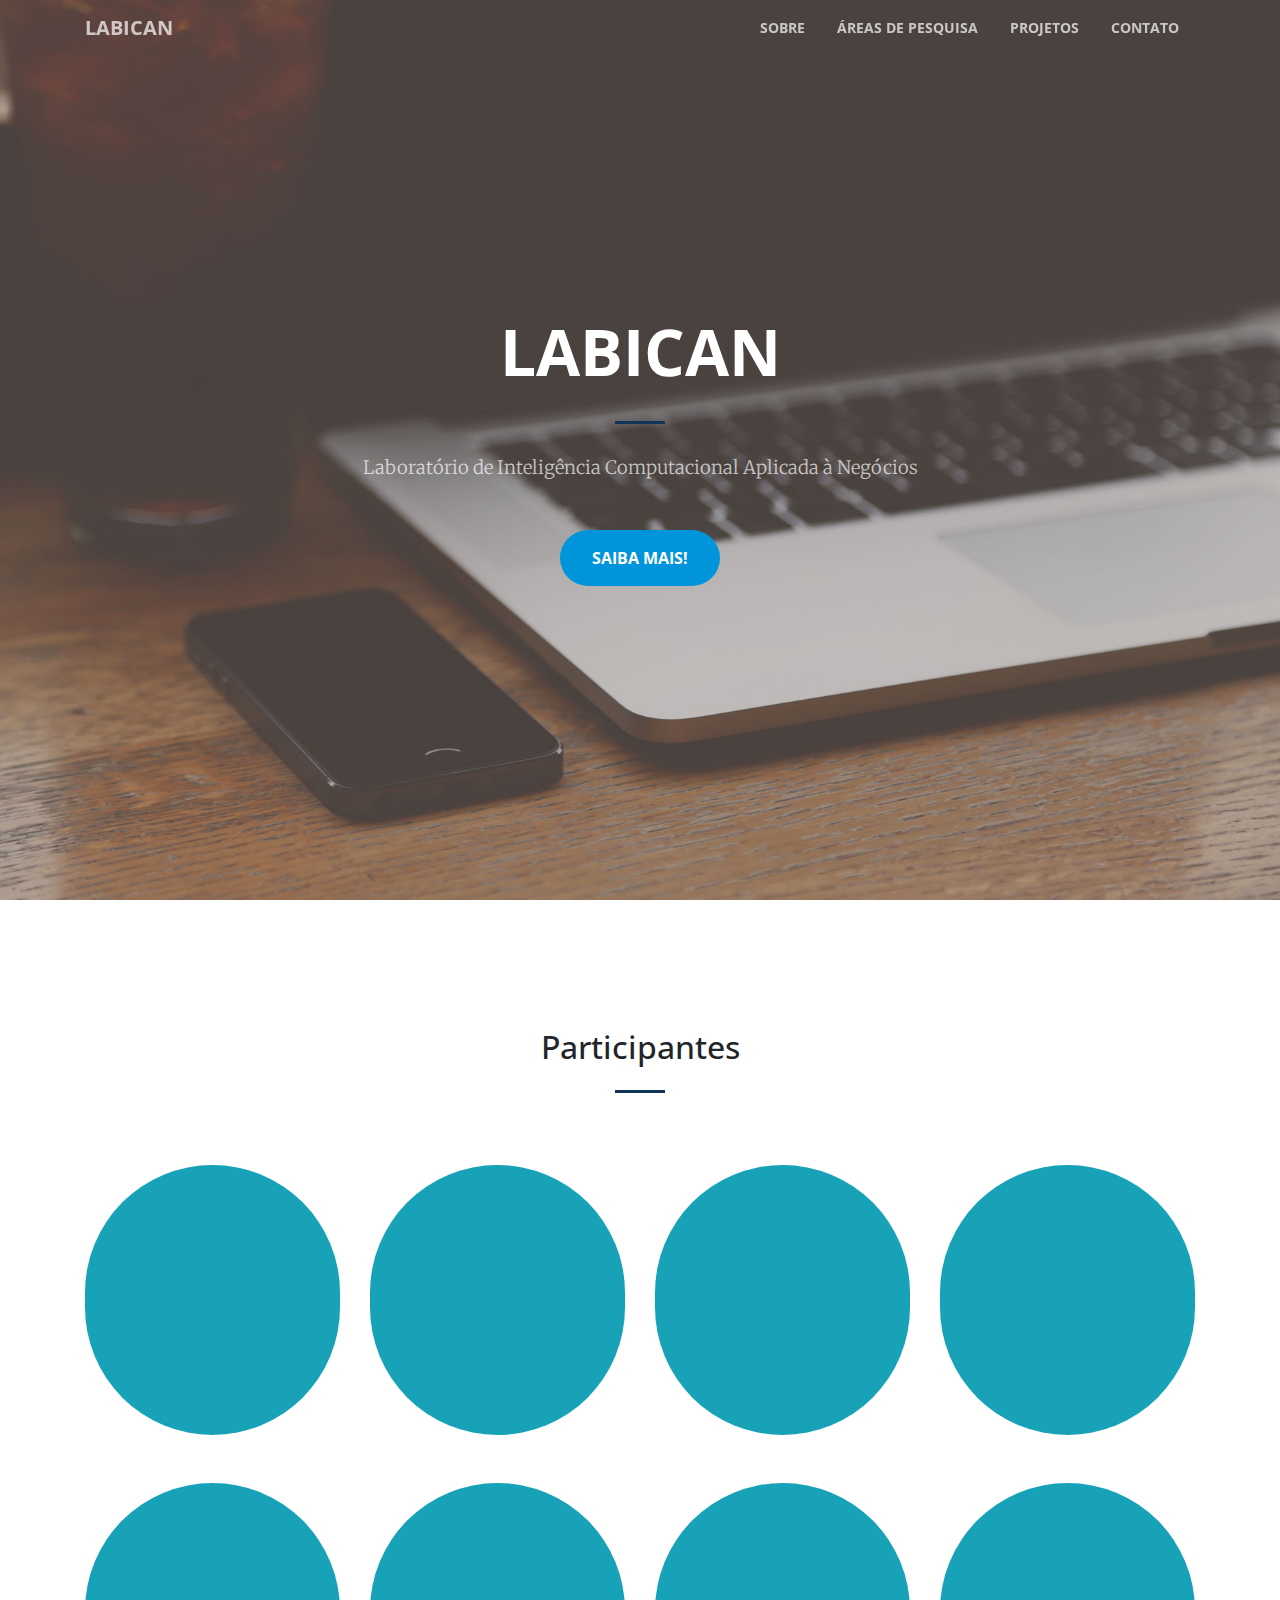
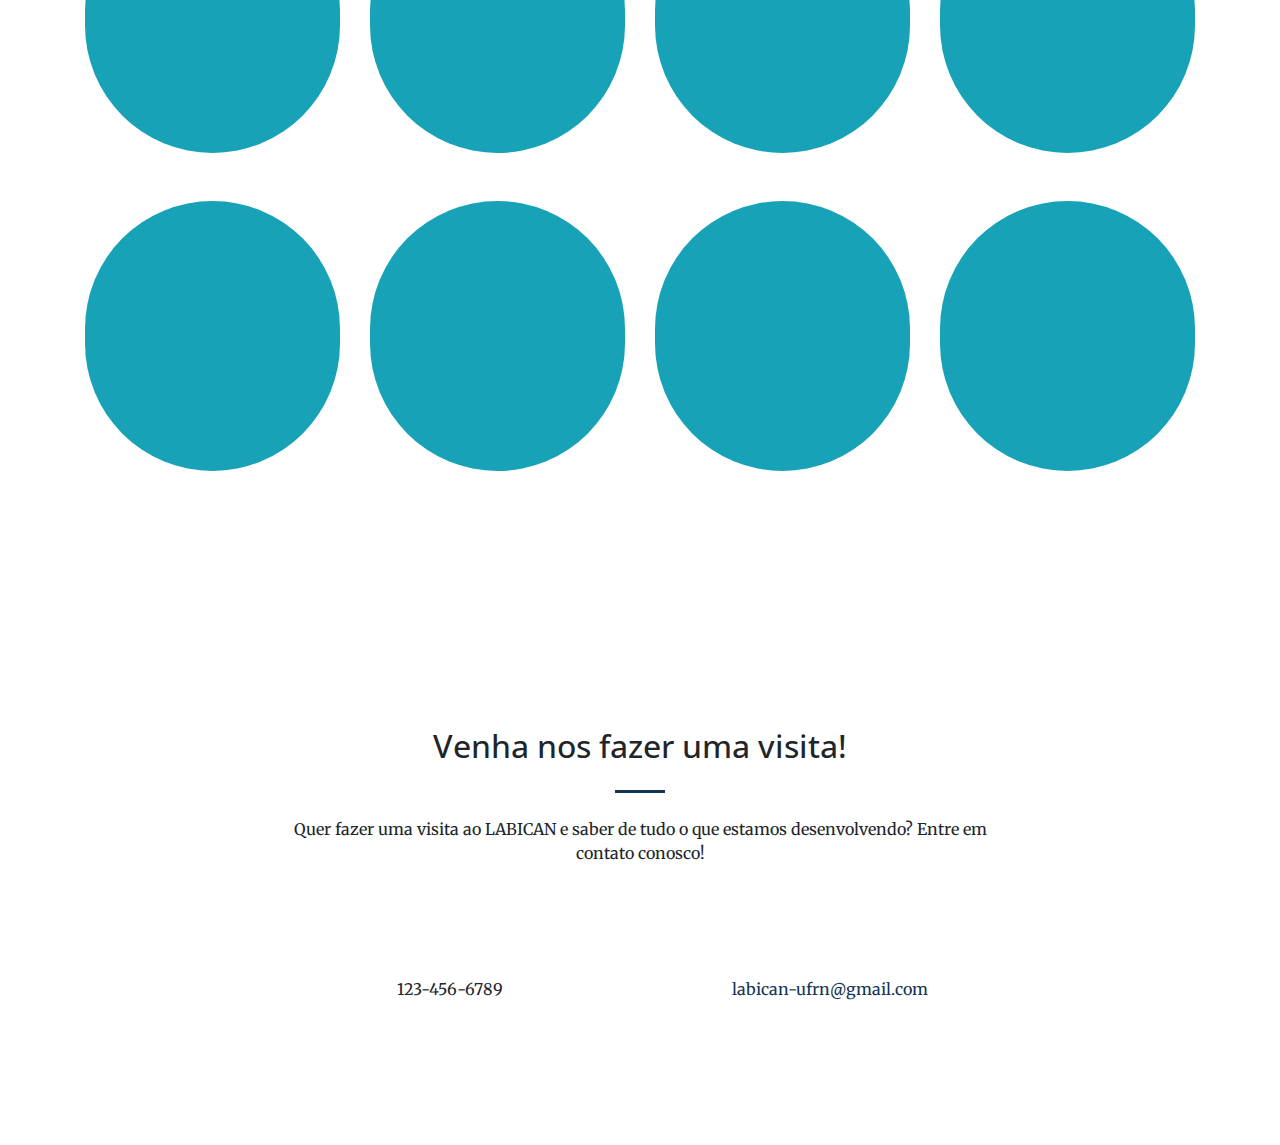
==== commit cb0fa503: "Add files via upload" ====
--- a/participantes.html
+++ b/participantes.html
@@ -84,321 +84,323 @@
 
       <div class="container">
         <div class="row">
-          <!-- ALAN-->
-          <div class="col-lg-3 col-md-6 text-center">
-            <div class="service-box mt-5 mx-auto">
-              <!-- Trigger the modal with a button -->
-              <button type="button" class="btn btn-info btn-lg" data-toggle="modal" data-target="#myModal1"><img class="img-fluid  mb-3 sr-icon-1 redondo" src="img/participantes/alan.jpg" alt=""></button>
-              <!-- Modal -->
-             
-              <div class="modal fade" id="myModal1" role="dialog">
-                <div class="modal-dialog">
-                <!-- Modal content-->
-                  <div class="modal-content">
-                    <div class="modal-header">
-                      <button type="button" class="close" data-dismiss="modal">&times;</button>
-                      <img class=" mg-fluid redModal" src="img/participantes/alan.jpg" alt="">
-                    </div>
-                    <div class="modal-body">
-                      <p>Alan Medeiros</p>
-                    </div>
-                    <div class="modal-footer">
-                      <button type="button" class="btn btn-default" data-dismiss="modal">Close</button>
-                    </div>
-                  </div>
-                </div>
-              </div>
-            </div>
-          </div>
-           <!-- AMARO-->
-          <div class="col-lg-3 col-md-6 text-center">
-            <div class="service-box mt-5 mx-auto">
-              <!-- Trigger the modal with a button -->
-              <button type="button" class="btn btn-info btn-lg" data-toggle="modal" data-target="#myModal2">
-                <img class="img-fluid  mb-3 sr-icon-1 redondo" src="img/participantes/amaro.jpg" alt="">
-              </button>
-              <!-- Modal -->
-              <div class="modal fade" id="myModal2" role="dialog">
-                <div class="modal-dialog">
-                <!-- Modal content-->
-                  <div class="modal-content">
-                    <div class="modal-header">
-                      <button type="button" class="close" data-dismiss="modal">&times;</button>
-                      <img class="img-fluid redModal" src="img/participantes/amaro.jpg" alt="">
-                    </div>
-                    <div class="modal-body">
-                      <p>AMARO JUNIOR</p>
-                    </div>
-                    <div class="modal-footer">
-                      <button type="button" class="btn btn-default" data-dismiss="modal">Close</button>
-                    </div>
-                  </div>
-                </div>
-              </div>
-            </div>
-          </div>
-          <!-- BRUNO B-->
-          <div class="col-lg-3 col-md-6 text-center">
-            <div class="service-box mt-5 mx-auto">
-              <!-- Trigger the modal with a button -->
-              <button type="button" class="btn btn-info btn-lg" data-toggle="modal" data-target="#myModal3"><img class="img-fluid  mb-3 sr-icon-1 redondo" src="img/participantes/brunoB.jpg" alt=""></button>
-              <!-- Modal -->
-              <div class="modal fade" id="myModal3" role="dialog">
-                <div class="modal-dialog">
-                <!-- Modal content-->
-                  <div class="modal-content">
-                    <div class="modal-header">
-                      <button type="button" class="close" data-dismiss="modal">&times;</button>
-                      <img class=" img-fluid redModal" src="img/participantes/brunoB.jpg" alt="">
-                    </div>
-                    <div class="modal-body">
-                      <p>Some text in the modal.</p>
-                    </div>
-                    <div class="modal-footer">
-                      <button type="button" class="btn btn-default" data-dismiss="modal">Close</button>
-                    </div>
-                  </div>
-                </div>
-              </div>
-            </div>
-          </div>
-           <!-- BRUNO S-->
-          <div class="col-lg-3 col-md-6 text-center">
-            <div class="service-box mt-5 mx-auto">
-              <!-- Trigger the modal with a button -->
-              <button type="button" class="btn btn-info btn-lg" data-toggle="modal" data-target="#myModal4"><img class="img-fluid  mb-3 sr-icon-1 redondo" src="img/participantes/brunoS.jpg" alt=""></button>
-              <!-- Modal -->
-              <div class="modal fade" id="myModal4" role="dialog">
-                <div class="modal-dialog">
-                <!-- Modal content-->
-                  <div class="modal-content">
-                    <div class="modal-header">
-                      <button type="button" class="close" data-dismiss="modal">&times;</button>
-                      <img class=" img-fluid redModal" src="img/participantes/brunoS.jpg" alt="">
-                    </div>
-                    <div class="modal-body">
-                      <p>Some text in the modal.</p>
-                    </div>
-                    <div class="modal-footer">
-                      <button type="button" class="btn btn-default" data-dismiss="modal">Close</button>
-                    </div>
-                  </div>
-                </div>
-              </div>
-            </div>
-          </div>
-      </div>
-      <div class="row">
-          <!-- ALAN-->
-          <div class="col-lg-3 col-md-6 text-center">
-            <div class="service-box mt-5 mx-auto">
-              <!-- Trigger the modal with a button -->
-              <button type="button" class="btn btn-info btn-lg" data-toggle="modal" data-target="#myModal1"><img class="img-fluid  mb-3 sr-icon-1 redondo" src="img/participantes/alan.jpg" alt=""></button>
-              <!-- Modal -->
-             
-              <div class="modal fade" id="myModal1" role="dialog">
-                <div class="modal-dialog">
-                <!-- Modal content-->
-                  <div class="modal-content">
-                    <div class="modal-header">
-                      <button type="button" class="close" data-dismiss="modal">&times;</button>
-                      <img class=" mg-fluid redModal" src="img/participantes/alan.jpg" alt="">
-                    </div>
-                    <div class="modal-body">
-                      <p>Alan Medeiros</p>
-                    </div>
-                    <div class="modal-footer">
-                      <button type="button" class="btn btn-default" data-dismiss="modal">Close</button>
-                    </div>
-                  </div>
-                </div>
-              </div>
-            </div>
-          </div>
-           <!-- AMARO-->
-          <div class="col-lg-3 col-md-6 text-center">
-            <div class="service-box mt-5 mx-auto">
-              <!-- Trigger the modal with a button -->
-              <button type="button" class="btn btn-info btn-lg" data-toggle="modal" data-target="#myModal2">
-                <img class="img-fluid  mb-3 sr-icon-1 redondo" src="img/participantes/amaro.jpg" alt="">
-              </button>
-              <!-- Modal -->
-              <div class="modal fade" id="myModal2" role="dialog">
-                <div class="modal-dialog">
-                <!-- Modal content-->
-                  <div class="modal-content">
-                    <div class="modal-header">
-                      <button type="button" class="close" data-dismiss="modal">&times;</button>
-                      <img class="img-fluid redModal" src="img/participantes/amaro.jpg" alt="">
-                    </div>
-                    <div class="modal-body">
-                      <p>AMARO JUNIOR</p>
-                    </div>
-                    <div class="modal-footer">
-                      <button type="button" class="btn btn-default" data-dismiss="modal">Close</button>
-                    </div>
-                  </div>
-                </div>
-              </div>
-            </div>
-          </div>
-          <!-- BRUNO B-->
-          <div class="col-lg-3 col-md-6 text-center">
-            <div class="service-box mt-5 mx-auto">
-              <!-- Trigger the modal with a button -->
-              <button type="button" class="btn btn-info btn-lg" data-toggle="modal" data-target="#myModal3"><img class="img-fluid  mb-3 sr-icon-1 redondo" src="img/participantes/brunoB.jpg" alt=""></button>
-              <!-- Modal -->
-              <div class="modal fade" id="myModal3" role="dialog">
-                <div class="modal-dialog">
-                <!-- Modal content-->
-                  <div class="modal-content">
-                    <div class="modal-header">
-                      <button type="button" class="close" data-dismiss="modal">&times;</button>
-                      <img class=" img-fluid redModal" src="img/participantes/brunoB.jpg" alt="">
-                    </div>
-                    <div class="modal-body">
-                      <p>Some text in the modal.</p>
-                    </div>
-                    <div class="modal-footer">
-                      <button type="button" class="btn btn-default" data-dismiss="modal">Close</button>
-                    </div>
-                  </div>
-                </div>
-              </div>
-            </div>
-          </div>
-           <!-- BRUNO S-->
-          <div class="col-lg-3 col-md-6 text-center">
-            <div class="service-box mt-5 mx-auto">
-              <!-- Trigger the modal with a button -->
-              <button type="button" class="btn btn-info btn-lg" data-toggle="modal" data-target="#myModal4"><img class="img-fluid  mb-3 sr-icon-1 redondo" src="img/participantes/brunoS.jpg" alt=""></button>
-              <!-- Modal -->
-              <div class="modal fade" id="myModal4" role="dialog">
-                <div class="modal-dialog">
-                <!-- Modal content-->
-                  <div class="modal-content">
-                    <div class="modal-header">
-                      <button type="button" class="close" data-dismiss="modal">&times;</button>
-                      <img class=" img-fluid redModal" src="img/participantes/brunoS.jpg" alt="">
-                    </div>
-                    <div class="modal-body">
-                      <p>Some text in the modal.</p>
-                    </div>
-                    <div class="modal-footer">
-                      <button type="button" class="btn btn-default" data-dismiss="modal">Close</button>
-                    </div>
-                  </div>
-                </div>
-              </div>
-            </div>
-          </div>
-      </div>
-      <div class="row">
-          <!-- ALAN-->
-          <div class="col-lg-3 col-md-6 text-center">
-            <div class="service-box mt-5 mx-auto">
-              <!-- Trigger the modal with a button -->
-              <button type="button" class="btn btn-info btn-lg" data-toggle="modal" data-target="#myModal1"><img class="img-fluid  mb-3 sr-icon-1 redondo" src="img/participantes/alan.jpg" alt=""></button>
-              <!-- Modal -->
-             
-              <div class="modal fade" id="myModal1" role="dialog">
-                <div class="modal-dialog">
-                <!-- Modal content-->
-                  <div class="modal-content">
-                    <div class="modal-header">
-                      <button type="button" class="close" data-dismiss="modal">&times;</button>
-                      <img class=" mg-fluid redModal" src="img/participantes/alan.jpg" alt="">
-                    </div>
-                    <div class="modal-body">
-                      <p>Alan Medeiros</p>
-                    </div>
-                    <div class="modal-footer">
-                      <button type="button" class="btn btn-default" data-dismiss="modal">Close</button>
-                    </div>
-                  </div>
-                </div>
-              </div>
-            </div>
-          </div>
-           <!-- AMARO-->
-          <div class="col-lg-3 col-md-6 text-center">
-            <div class="service-box mt-5 mx-auto">
-              <!-- Trigger the modal with a button -->
-              <button type="button" class="btn btn-info btn-lg" data-toggle="modal" data-target="#myModal2">
-                <img class="img-fluid  mb-3 sr-icon-1 redondo" src="img/participantes/amaro.jpg" alt="">
-              </button>
-              <!-- Modal -->
-              <div class="modal fade" id="myModal2" role="dialog">
-                <div class="modal-dialog">
-                <!-- Modal content-->
-                  <div class="modal-content">
-                    <div class="modal-header">
-                      <button type="button" class="close" data-dismiss="modal">&times;</button>
-                      <img class="img-fluid redModal" src="img/participantes/amaro.jpg" alt="">
-                    </div>
-                    <div class="modal-body">
-                      <p>AMARO JUNIOR</p>
-                    </div>
-                    <div class="modal-footer">
-                      <button type="button" class="btn btn-default" data-dismiss="modal">Close</button>
-                    </div>
-                  </div>
-                </div>
-              </div>
-            </div>
-          </div>
-          <!-- BRUNO B-->
-          <div class="col-lg-3 col-md-6 text-center">
-            <div class="service-box mt-5 mx-auto">
-              <!-- Trigger the modal with a button -->
-              <button type="button" class="btn btn-info btn-lg" data-toggle="modal" data-target="#myModal3"><img class="img-fluid  mb-3 sr-icon-1 redondo" src="img/participantes/brunoB.jpg" alt=""></button>
-              <!-- Modal -->
-              <div class="modal fade" id="myModal3" role="dialog">
-                <div class="modal-dialog">
-                <!-- Modal content-->
-                  <div class="modal-content">
-                    <div class="modal-header">
-                      <button type="button" class="close" data-dismiss="modal">&times;</button>
-                      <img class=" img-fluid redModal" src="img/participantes/brunoB.jpg" alt="">
-                    </div>
-                    <div class="modal-body">
-                      <p>Some text in the modal.</p>
-                    </div>
-                    <div class="modal-footer">
-                      <button type="button" class="btn btn-default" data-dismiss="modal">Close</button>
-                    </div>
-                  </div>
-                </div>
-              </div>
-            </div>
-          </div>
-           <!-- BRUNO S-->
-          <div class="col-lg-3 col-md-6 text-center">
-            <div class="service-box mt-5 mx-auto">
-              <!-- Trigger the modal with a button -->
-              <button type="button" class="btn btn-info btn-lg" data-toggle="modal" data-target="#myModal4"><img class="img-fluid  mb-3 sr-icon-1 redondo" src="img/participantes/brunoS.jpg" alt=""></button>
-              <!-- Modal -->
-              <div class="modal fade" id="myModal4" role="dialog">
-                <div class="modal-dialog">
-                <!-- Modal content-->
-                  <div class="modal-content">
-                    <div class="modal-header">
-                      <button type="button" class="close" data-dismiss="modal">&times;</button>
-                      <img class=" img-fluid redModal" src="img/participantes/brunoS.jpg" alt="">
-                    </div>
-                    <div class="modal-body">
-                      <p>Some text in the modal.</p>
-                    </div>
-                    <div class="modal-footer">
-                      <button type="button" class="btn btn-default" data-dismiss="modal">Close</button>
-                    </div>
-                  </div>
-                </div>
-              </div>
-            </div>
-          </div>
-      </div>
-      
+            <!-- ALAN-->
+            <div class="col-lg-3 col-md-6 text-center">
+              <div class="service-box mt-5 mx-auto">
+                <!-- Trigger the modal with a button -->
+                <button type="button" class="btn btn-info btn-lg" data-toggle="modal" data-target="#myModal1"><img class="img-fluid  mb-3 sr-icon-1 redondo" src="img/participantes/alan.jpg" alt=""></button>
+                <!-- Modal -->
+               
+                <div class="modal fade" id="myModal1" role="dialog">
+                  <div class="modal-dialog">
+                  <!-- Modal content-->
+                    <div class="modal-content">
+                      <div class="modal-header">
+                        <button type="button" class="close" data-dismiss="modal">&times;</button>
+                        <img class=" mg-fluid redModal" src="img/participantes/alan.jpg" alt="">
+                      </div>
+                      <div class="modal-body">
+                        <p>Alan Medeiros</p>
+                      </div>
+                      <div class="modal-footer">
+                        <button type="button" class="btn btn-default" data-dismiss="modal">Close</button>
+                      </div>
+                    </div>
+                  </div>
+                </div>
+              </div>
+            </div>
+             <!-- AMARO-->
+            <div class="col-lg-3 col-md-6 text-center">
+              <div class="service-box mt-5 mx-auto">
+                <!-- Trigger the modal with a button -->
+                <button type="button" class="btn btn-info btn-lg" data-toggle="modal" data-target="#myModal2">
+                  <img class="img-fluid  mb-3 sr-icon-1 redondo" src="img/participantes/amaro.jpg" alt="">
+                </button>
+                <!-- Modal -->
+                <div class="modal fade" id="myModal2" role="dialog">
+                  <div class="modal-dialog">
+                  <!-- Modal content-->
+                    <div class="modal-content">
+                      <div class="modal-header">
+                        <button type="button" class="close" data-dismiss="modal">&times;</button>
+                        <img class="img-fluid redModal" src="img/participantes/amaro.jpg" alt="">
+                      </div>
+                      <div class="modal-body">
+                        <p>AMARO JUNIOR</p>
+                      </div>
+                      <div class="modal-footer">
+                        <button type="button" class="btn btn-default" data-dismiss="modal">Close</button>
+                      </div>
+                    </div>
+                  </div>
+                </div>
+              </div>
+            </div>
+            <!-- BRUNO B-->
+            <div class="col-lg-3 col-md-6 text-center">
+              <div class="service-box mt-5 mx-auto">
+                <!-- Trigger the modal with a button -->
+                <button type="button" class="btn btn-info btn-lg" data-toggle="modal" data-target="#myModal3"><img class="img-fluid  mb-3 sr-icon-1 redondo" src="img/participantes/brunoB.jpg" alt=""></button>
+                <!-- Modal -->
+                <div class="modal fade" id="myModal3" role="dialog">
+                  <div class="modal-dialog">
+                  <!-- Modal content-->
+                    <div class="modal-content">
+                      <div class="modal-header">
+                        <button type="button" class="close" data-dismiss="modal">&times;</button>
+                        <img class=" img-fluid redModal" src="img/participantes/brunoB.jpg" alt="">
+                      </div>
+                      <div class="modal-body">
+                        <p>Some text in the modal.</p>
+                      </div>
+                      <div class="modal-footer">
+                        <button type="button" class="btn btn-default" data-dismiss="modal">Close</button>
+                      </div>
+                    </div>
+                  </div>
+                </div>
+              </div>
+            </div>
+             <!-- BRUNO S-->
+            <div class="col-lg-3 col-md-6 text-center">
+              <div class="service-box mt-5 mx-auto">
+                <!-- Trigger the modal with a button -->
+                <button type="button" class="btn btn-info btn-lg" data-toggle="modal" data-target="#myModal4"><img class="img-fluid  mb-3 sr-icon-1 redondo" src="img/participantes/brunoS.jpg" alt=""></button>
+                <!-- Modal -->
+                <div class="modal fade" id="myModal4" role="dialog">
+                  <div class="modal-dialog">
+                  <!-- Modal content-->
+                    <div class="modal-content">
+                      <div class="modal-header">
+                        <button type="button" class="close" data-dismiss="modal">&times;</button>
+                        <img class=" img-fluid redModal" src="img/participantes/brunoS.jpg" alt="">
+                      </div>
+                      <div class="modal-body">
+                        <p>Some text in the modal.</p>
+                      </div>
+                      <div class="modal-footer">
+                        <button type="button" class="btn btn-default" data-dismiss="modal">Close</button>
+                      </div>
+                    </div>
+                  </div>
+                </div>
+              </div>
+            </div>
+        </div>
+        <div class="row">
+            <!-- CAINAN-->
+            <div class="col-lg-3 col-md-6 text-center">
+              <div class="service-box mt-5 mx-auto">
+                <!-- Trigger the modal with a button -->
+                <button type="button" class="btn btn-info btn-lg" data-toggle="modal" data-target="#myModal5"><img class="img-fluid  mb-3 sr-icon-1 redondo" src="img/participantes/cainan.jpg" alt=""></button>
+                <!-- Modal -->
+               
+                <div class="modal fade" id="myModal5" role="dialog">
+                  <div class="modal-dialog">
+                  <!-- Modal content-->
+                    <div class="modal-content">
+                      <div class="modal-header">
+                        <button type="button" class="close" data-dismiss="modal">&times;</button>
+                        <img class=" mg-fluid redModal" src="img/participantes/cainan.jpg" alt="">
+                      </div>
+                      <div class="modal-body">
+                        <p>Cainan Alves</p>
+                      </div>
+                      <div class="modal-footer">
+                        <button type="button" class="btn btn-default" data-dismiss="modal">Close</button>
+                      </div>
+                    </div>
+                  </div>
+                </div>
+              </div>
+            </div>
+             <!-- GABRIEL-->
+            <div class="col-lg-3 col-md-6 text-center">
+              <div class="service-box mt-5 mx-auto">
+                <!-- Trigger the modal with a button -->
+                <button type="button" class="btn btn-info btn-lg" data-toggle="modal" data-target="#myModal5">
+                  <img class="img-fluid  mb-3 sr-icon-1 redondo" src="img/participantes/gabriel.jpg" alt="">
+                </button>
+                <!-- Modal -->
+                <div class="modal fade" id="myModal5" role="dialog">
+                  <div class="modal-dialog">
+                  <!-- Modal content-->
+                    <div class="modal-content">
+                      <div class="modal-header">
+                        <button type="button" class="close" data-dismiss="modal">&times;</button>
+                        <img class="img-fluid redModal" src="img/participantes/gabriel.jpg" alt="">
+                      </div>
+                      <div class="modal-body">
+                        <p>GABRIEL BATISTA</p>
+                      </div>
+                      <div class="modal-footer">
+                        <button type="button" class="btn btn-default" data-dismiss="modal">Close</button>
+                      </div>
+                    </div>
+                  </div>
+                </div>
+              </div>
+            </div>
+            <!-- HIGOR-->
+            <div class="col-lg-3 col-md-6 text-center">
+              <div class="service-box mt-5 mx-auto">
+                <!-- Trigger the modal with a button -->
+                <button type="button" class="btn btn-info btn-lg" data-toggle="modal" data-target="#myModal7"><img class="img-fluid  mb-3 sr-icon-1 redondo" src="img/participantes/higor.jpg" alt=""></button>
+                <!-- Modal -->
+                <div class="modal fade" id="myModal7" role="dialog">
+                  <div class="modal-dialog">
+                  <!-- Modal content-->
+                    <div class="modal-content">
+                      <div class="modal-header">
+                        <button type="button" class="close" data-dismiss="modal">&times;</button>
+                        <img class=" img-fluid redModal" src="img/participantes/higor.jpg" alt="">
+                      </div>
+                      <div class="modal-body">
+                        <p>Higor Stephane</p>
+                      </div>
+                      <div class="modal-footer">
+                        <button type="button" class="btn btn-default" data-dismiss="modal">Close</button>
+                      </div>
+                    </div>
+                  </div>
+                </div>
+              </div>
+            </div>
+             <!-- JHONATAS -->
+            <div class="col-lg-3 col-md-6 text-center">
+              <div class="service-box mt-5 mx-auto">
+                <!-- Trigger the modal with a button -->
+                <button type="button" class="btn btn-info btn-lg" data-toggle="modal" data-target="#myModal8"><img class="img-fluid  mb-3 sr-icon-1 redondo" src="img/participantes/jhonatas.jpg" alt=""></button>
+                <!-- Modal -->
+                <div class="modal fade" id="myModal8" role="dialog">
+                  <div class="modal-dialog">
+                  <!-- Modal content-->
+                    <div class="modal-content">
+                      <div class="modal-header">
+                        <button type="button" class="close" data-dismiss="modal">&times;</button>
+                        <img class=" img-fluid redModal" src="img/participantes/jhonatas.jpg" alt="">
+                      </div>
+                      <div class="modal-body">
+                        <h4>JHONATAS LAURENTINO</h4>
+                        <br>
+                        <p>JHONATAS ISRAEL DA COSTA LAURENTINO</p>
+
+                      </div>
+                      <div class="modal-footer">
+                        <button type="button" class="btn btn-default" data-dismiss="modal">Close</button>
+                      </div>
+                    </div>
+                  </div>
+                </div>
+              </div>
+            </div>
+        </div>
+        <div class="row">
+            <!-- ALAN-->
+            <div class="col-lg-3 col-md-6 text-center">
+              <div class="service-box mt-5 mx-auto">
+                <!-- Trigger the modal with a button -->
+                <button type="button" class="btn btn-info btn-lg" data-toggle="modal" data-target="#myModal1"><img class="img-fluid  mb-3 sr-icon-1 redondo" src="img/participantes/alan.jpg" alt=""></button>
+                <!-- Modal -->
+               
+                <div class="modal fade" id="myModal1" role="dialog">
+                  <div class="modal-dialog">
+                  <!-- Modal content-->
+                    <div class="modal-content">
+                      <div class="modal-header">
+                        <button type="button" class="close" data-dismiss="modal">&times;</button>
+                        <img class=" mg-fluid redModal" src="img/participantes/alan.jpg" alt="">
+                      </div>
+                      <div class="modal-body">
+                        <p>Alan Medeiros</p>
+                      </div>
+                      <div class="modal-footer">
+                        <button type="button" class="btn btn-default" data-dismiss="modal">Close</button>
+                      </div>
+                    </div>
+                  </div>
+                </div>
+              </div>
+            </div>
+             <!-- AMARO-->
+            <div class="col-lg-3 col-md-6 text-center">
+              <div class="service-box mt-5 mx-auto">
+                <!-- Trigger the modal with a button -->
+                <button type="button" class="btn btn-info btn-lg" data-toggle="modal" data-target="#myModal2">
+                  <img class="img-fluid  mb-3 sr-icon-1 redondo" src="img/participantes/amaro.jpg" alt="">
+                </button>
+                <!-- Modal -->
+                <div class="modal fade" id="myModal2" role="dialog">
+                  <div class="modal-dialog">
+                  <!-- Modal content-->
+                    <div class="modal-content">
+                      <div class="modal-header">
+                        <button type="button" class="close" data-dismiss="modal">&times;</button>
+                        <img class="img-fluid redModal" src="img/participantes/amaro.jpg" alt="">
+                      </div>
+                      <div class="modal-body">
+                        <p>AMARO JUNIOR</p>
+                      </div>
+                      <div class="modal-footer">
+                        <button type="button" class="btn btn-default" data-dismiss="modal">Close</button>
+                      </div>
+                    </div>
+                  </div>
+                </div>
+              </div>
+            </div>
+            <!-- BRUNO B-->
+            <div class="col-lg-3 col-md-6 text-center">
+              <div class="service-box mt-5 mx-auto">
+                <!-- Trigger the modal with a button -->
+                <button type="button" class="btn btn-info btn-lg" data-toggle="modal" data-target="#myModal3"><img class="img-fluid  mb-3 sr-icon-1 redondo" src="img/participantes/brunoB.jpg" alt=""></button>
+                <!-- Modal -->
+                <div class="modal fade" id="myModal3" role="dialog">
+                  <div class="modal-dialog">
+                  <!-- Modal content-->
+                    <div class="modal-content">
+                      <div class="modal-header">
+                        <button type="button" class="close" data-dismiss="modal">&times;</button>
+                        <img class=" img-fluid redModal" src="img/participantes/brunoB.jpg" alt="">
+                      </div>
+                      <div class="modal-body">
+                        <p>Some text in the modal.</p>
+                      </div>
+                      <div class="modal-footer">
+                        <button type="button" class="btn btn-default" data-dismiss="modal">Close</button>
+                      </div>
+                    </div>
+                  </div>
+                </div>
+              </div>
+            </div>
+             <!-- BRUNO S-->
+            <div class="col-lg-3 col-md-6 text-center">
+              <div class="service-box mt-5 mx-auto">
+                <!-- Trigger the modal with a button -->
+                <button type="button" class="btn btn-info btn-lg" data-toggle="modal" data-target="#myModal4"><img class="img-fluid  mb-3 sr-icon-1 redondo" src="img/participantes/brunoS.jpg" alt=""></button>
+                <!-- Modal -->
+                <div class="modal fade" id="myModal4" role="dialog">
+                  <div class="modal-dialog">
+                  <!-- Modal content-->
+                    <div class="modal-content">
+                      <div class="modal-header">
+                        <button type="button" class="close" data-dismiss="modal">&times;</button>
+                        <img class=" img-fluid redModal" src="img/participantes/brunoS.jpg" alt="">
+                      </div>
+                      <div class="modal-body">
+                        <p>Some text in the modal.</p>
+                      </div>
+                      <div class="modal-footer">
+                        <button type="button" class="btn btn-default" data-dismiss="modal">Close</button>
+                      </div>
+                    </div>
+                  </div>
+                </div>
+              </div>
+            </div>
+        </div>    
     </div> 
     </section>
    
--- a/css/participantes.css
+++ b/css/participantes.css
@@ -0,0 +1,15 @@
+.redondo{
+	border-radius: 100%;
+	width: 120%;
+  	height: 120%;
+  	padding-top: 15px;
+}
+
+.redModal{
+	border-radius: 100%;
+	width: 70%;
+  	height: 50%;
+  	margin-right: 15%;
+
+	
+}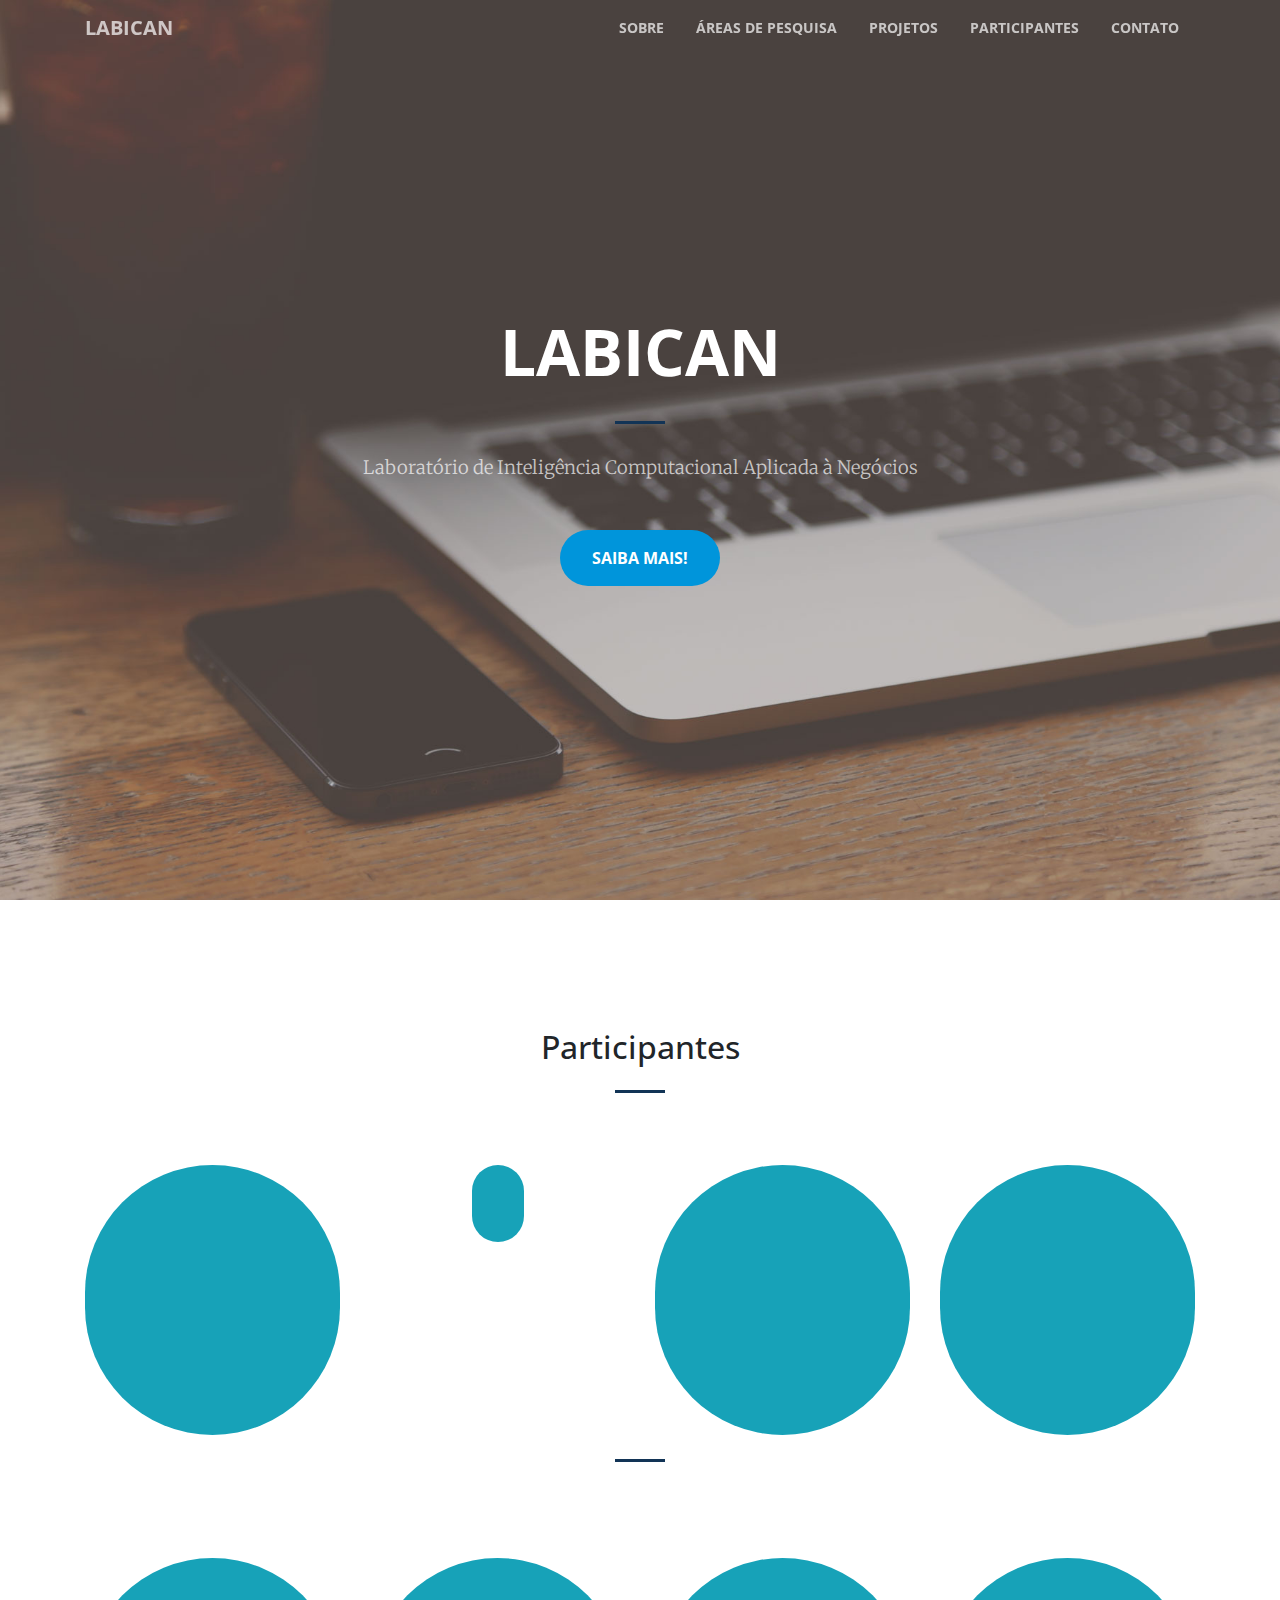
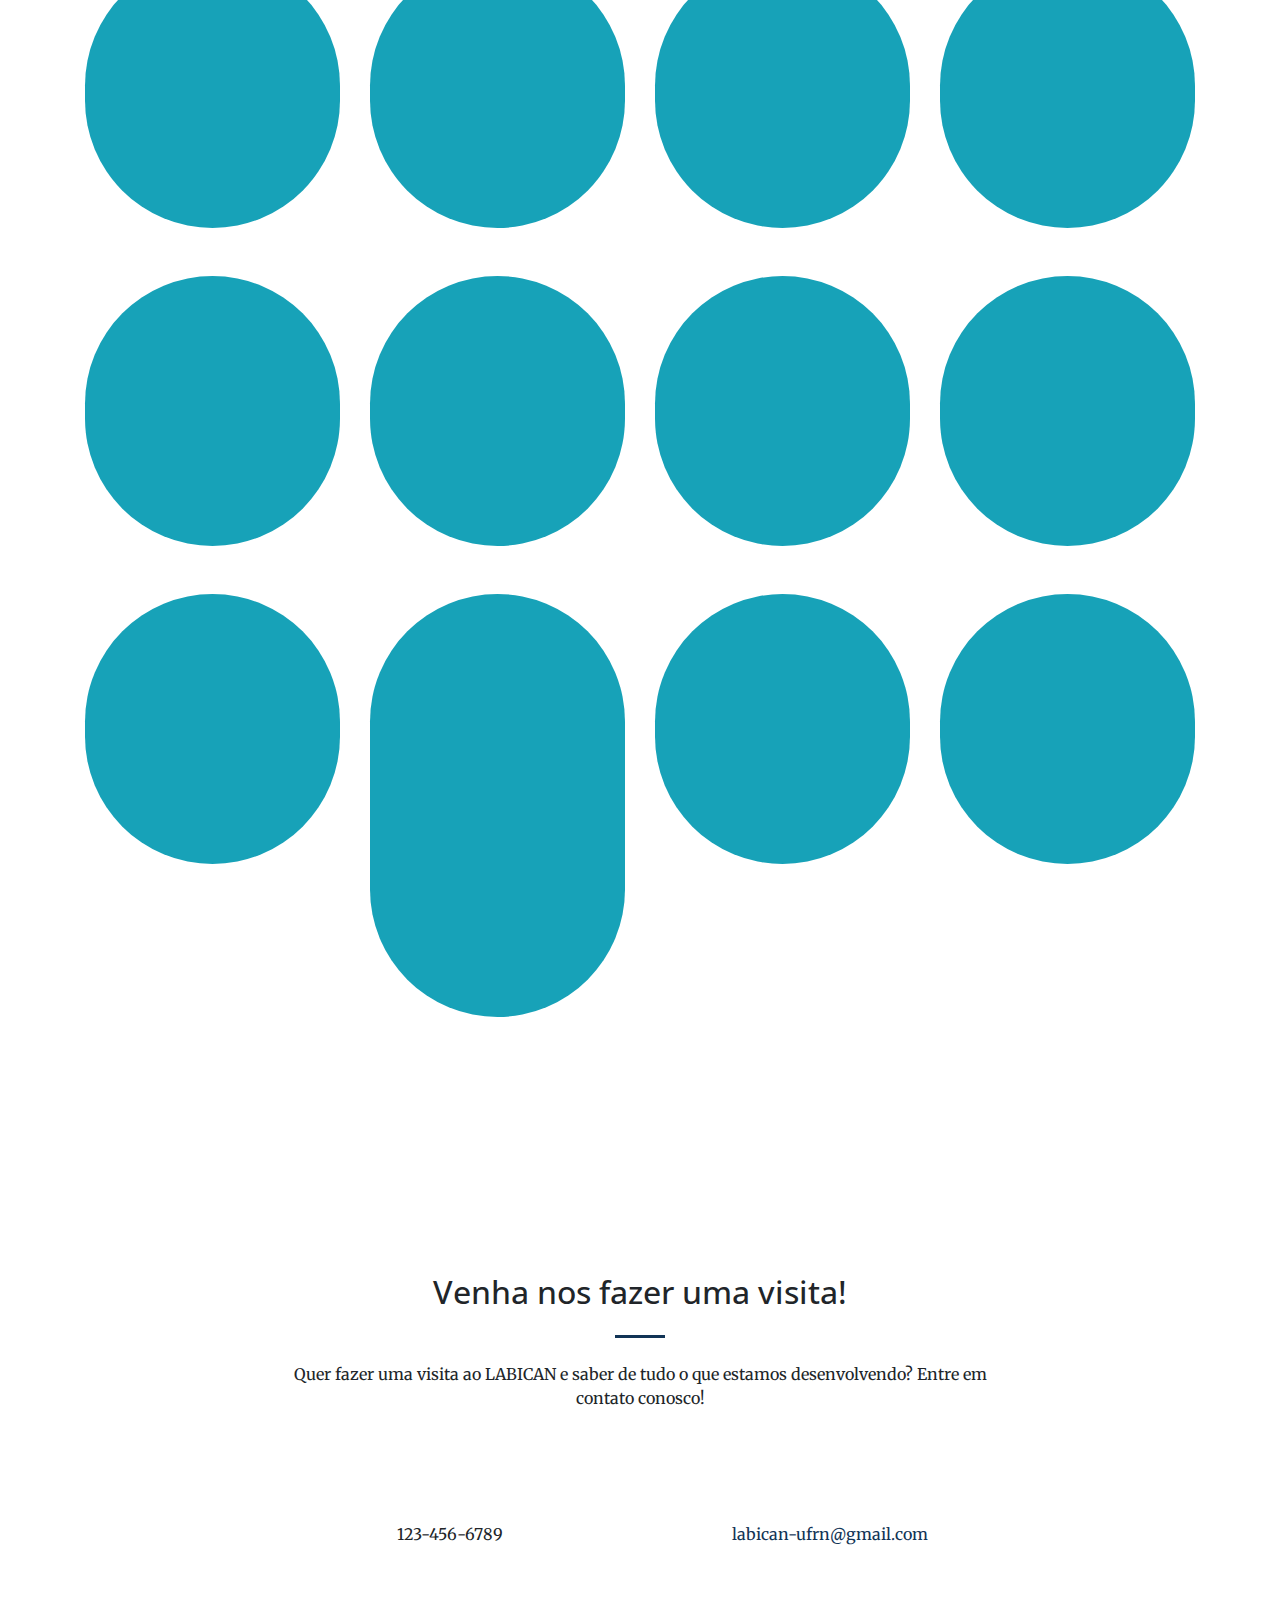
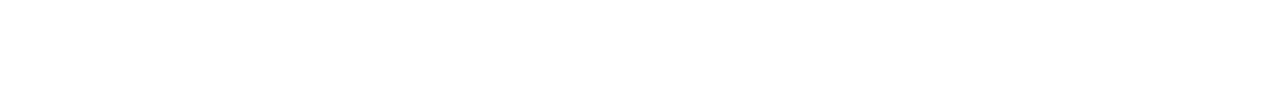
==== commit a4a703d8: "Add files via upload" ====
--- a/participantes.html
+++ b/participantes.html
@@ -39,16 +39,20 @@
         <div class="collapse navbar-collapse" id="navbarResponsive">
           <ul class="navbar-nav ml-auto">
             <li class="nav-item">
-              <a class="nav-link js-scroll-trigger" href="#about">SOBRE</a>
+              <a class="nav-link js-scroll-trigger" href="index.html">SOBRE</a>
             </li>
             <li class="nav-item">
-              <a class="nav-link js-scroll-trigger" href="#services">ÁREAS DE PESQUISA</a>
+              <a class="nav-link js-scroll-trigger" href="index.html">ÁREAS DE PESQUISA</a>
             </li>
             <li class="nav-item">
               <a class="nav-link js-scroll-trigger" href="projetos.html">PROJETOS</a>
             </li>
             <li class="nav-item">
-              <a class="nav-link js-scroll-trigger" href="#contact">Contato</a>
+              <a class="nav-link js-scroll-trigger" href="participantes.html">PARTICIPANTES</a>
+            </li>
+
+            <li class="nav-item">
+              <a class="nav-link js-scroll-trigger" href="index.html">Contato</a>
             </li>
           </ul>
         </div>
@@ -84,6 +88,113 @@
 
       <div class="container">
         <div class="row">
+            <!-- FLAVIUS-->
+            <div class="col-lg-3 col-md-6 text-center">
+              <div class="service-box mt-5 mx-auto">
+                <!-- Trigger the modal with a button -->
+                <button type="button" class="btn btn-info btn-lg" data-toggle="modal" data-target="#myModal01"><img class="img-fluid  mb-3 sr-icon-1 redondo" src="img/participantes/flavius.jpg" alt=""></button>
+                <!-- Modal -->
+               
+                <div class="modal fade" id="myModal01" role="dialog">
+                  <div class="modal-dialog">
+                  <!-- Modal content-->
+                    <div class="modal-content">
+                      <div class="modal-header">
+                        <button type="button" class="close" data-dismiss="modal">&times;</button>
+                        <img class=" mg-fluid redModal" src="img/participantes/flavius.jpg" alt="">
+                      </div>
+                      <div class="modal-body">
+                        <p>Flavius Gorgônio</p>
+                      </div>
+                      <div class="modal-footer">
+                        <button type="button" class="btn btn-default" data-dismiss="modal">Close</button>
+                      </div>
+                    </div>
+                  </div>
+                </div>
+              </div>
+            </div>
+             <!-- AMARILDO-->
+            <div class="col-lg-3 col-md-6 text-center">
+              <div class="service-box mt-5 mx-auto">
+                <!-- Trigger the modal with a button -->
+                <button type="button" class="btn btn-info btn-lg" data-toggle="modal" data-target="#myModal02">
+                  <img class="img-fluid  mb-3 sr-icon-1 redondo" src="img/participantes/amarildo.jpg" alt="">
+                </button>
+                <!-- Modal -->
+                <div class="modal fade" id="myModal02" role="dialog">
+                  <div class="modal-dialog">
+                  <!-- Modal content-->
+                    <div class="modal-content">
+                      <div class="modal-header">
+                        <button type="button" class="close" data-dismiss="modal">&times;</button>
+                        <img class="img-fluid redModal" src="img/participantes/amarildo.jpg" alt="">
+                      </div>
+                      <div class="modal-body">
+                        <p>AMARILDO LUCENA</p>
+                      </div>
+                      <div class="modal-footer">
+                        <button type="button" class="btn btn-default" data-dismiss="modal">Close</button>
+                      </div>
+                    </div>
+                  </div>
+                </div>
+              </div>
+            </div>
+            <!-- BRUNO B-->
+            <div class="col-lg-3 col-md-6 text-center">
+              <div class="service-box mt-5 mx-auto">
+                <!-- Trigger the modal with a button -->
+                <button type="button" class="btn btn-info btn-lg" data-toggle="modal" data-target="#myModal3"><img class="img-fluid  mb-3 sr-icon-1 redondo" src="img/participantes/brunoB.jpg" alt=""></button>
+                <!-- Modal -->
+                <div class="modal fade" id="myModal3" role="dialog">
+                  <div class="modal-dialog">
+                  <!-- Modal content-->
+                    <div class="modal-content">
+                      <div class="modal-header">
+                        <button type="button" class="close" data-dismiss="modal">&times;</button>
+                        <img class=" img-fluid redModal" src="img/participantes/brunoB.jpg" alt="">
+                      </div>
+                      <div class="modal-body">
+                        <p>Some text in the modal.</p>
+                      </div>
+                      <div class="modal-footer">
+                        <button type="button" class="btn btn-default" data-dismiss="modal">Close</button>
+                      </div>
+                    </div>
+                  </div>
+                </div>
+              </div>
+            </div>
+             <!-- BRUNO S-->
+            <div class="col-lg-3 col-md-6 text-center">
+              <div class="service-box mt-5 mx-auto">
+                <!-- Trigger the modal with a button -->
+                <button type="button" class="btn btn-info btn-lg" data-toggle="modal" data-target="#myModal4"><img class="img-fluid  mb-3 sr-icon-1 redondo" src="img/participantes/brunoS.jpg" alt=""></button>
+                <!-- Modal -->
+                <div class="modal fade" id="myModal4" role="dialog">
+                  <div class="modal-dialog">
+                  <!-- Modal content-->
+                    <div class="modal-content">
+                      <div class="modal-header">
+                        <button type="button" class="close" data-dismiss="modal">&times;</button>
+                        <img class=" img-fluid redModal" src="img/participantes/brunoS.jpg" alt="">
+                      </div>
+                      <div class="modal-body">
+                        <p>Some text in the modal.</p>
+                      </div>
+                      <div class="modal-footer">
+                        <button type="button" class="btn btn-default" data-dismiss="modal">Close</button>
+                      </div>
+                    </div>
+                  </div>
+                </div>
+              </div>
+            </div>
+        </div>
+         <hr class="my-4">
+         <br>
+        <div class="row">
             <!-- ALAN-->
             <div class="col-lg-3 col-md-6 text-center">
               <div class="service-box mt-5 mx-auto">
@@ -283,25 +394,34 @@
                       </div>
                       <div class="modal-body">
                         <h4>JHONATAS LAURENTINO</h4>
-                        <br>
-                        <p>JHONATAS ISRAEL DA COSTA LAURENTINO</p>
-
-                      </div>
-                      <div class="modal-footer">
-                        <button type="button" class="btn btn-default" data-dismiss="modal">Close</button>
-                      </div>
-                    </div>
-                  </div>
-                </div>
-              </div>
-            </div>
-        </div>
-        <div class="row">
-            <!-- ALAN-->
-            <div class="col-lg-3 col-md-6 text-center">
-              <div class="service-box mt-5 mx-auto">
-                <!-- Trigger the modal with a button -->
-                <button type="button" class="btn btn-info btn-lg" data-toggle="modal" data-target="#myModal1"><img class="img-fluid  mb-3 sr-icon-1 redondo" src="img/participantes/alan.jpg" alt=""></button>
+                        <hr class="my-4">
+                        <a href="https://github.com/jhonatasisraelcl"><i class="fab fa-github fa-2x"></i></a>
+                        <a href="https://www.instagram.com/jhonatas_israel.cl"><i class="fab fa-instagram fa-2x"></i></a>
+                        <a href=""><i class="fas fa-at fa-2x"></i></a>
+                        <p class="description">Técnico em informática - IFRN </p>
+                        <hr class=" my-4">
+                        <h5>  PROJETOS FILIADOS AO LABICAN</h5> 
+                        <h6>Projetos de extensão</h6>
+                        <p class="description">A Introdução do Pensamento Computacional no Ensino Fundamental II Como Fator Motivacional para o Ingresso na Área da Tecnologia da Informação. 2018 - atual</p>
+                        <h6>Projetos de Pesquisa</h6>
+
+
+                      </div>
+                      <div class="modal-footer">
+                        <button type="button" class="btn btn-default" data-dismiss="modal">Close</button>
+                      </div>
+                    </div>
+                  </div>
+                </div>
+              </div>
+            </div>
+        </div>
+        <div class="row">
+            <!-- JOSÉ-->
+            <div class="col-lg-3 col-md-6 text-center">
+              <div class="service-box mt-5 mx-auto">
+                <!-- Trigger the modal with a button -->
+                <button type="button" class="btn btn-info btn-lg" data-toggle="modal" data-target="#myModal1"><img class="img-fluid  mb-3 sr-icon-1 redondo" src="img/participantes/jose.jpg" alt=""></button>
                 <!-- Modal -->
                
                 <div class="modal fade" id="myModal1" role="dialog">
@@ -310,10 +430,10 @@
                     <div class="modal-content">
                       <div class="modal-header">
                         <button type="button" class="close" data-dismiss="modal">&times;</button>
-                        <img class=" mg-fluid redModal" src="img/participantes/alan.jpg" alt="">
-                      </div>
-                      <div class="modal-body">
-                        <p>Alan Medeiros</p>
+                        <img class=" mg-fluid redModal" src="img/participantes/jose.jpg" alt="">
+                      </div>
+                      <div class="modal-body">
+                        <p>José Flavio</p>
                       </div>
                       <div class="modal-footer">
                         <button type="button" class="btn btn-default" data-dismiss="modal">Close</button>
@@ -328,7 +448,7 @@
               <div class="service-box mt-5 mx-auto">
                 <!-- Trigger the modal with a button -->
                 <button type="button" class="btn btn-info btn-lg" data-toggle="modal" data-target="#myModal2">
-                  <img class="img-fluid  mb-3 sr-icon-1 redondo" src="img/participantes/amaro.jpg" alt="">
+                  <img class="img-fluid  mb-3 sr-icon-1 redondo" src="img/participantes/pauloH.jpg" alt="">
                 </button>
                 <!-- Modal -->
                 <div class="modal fade" id="myModal2" role="dialog">
@@ -337,10 +457,10 @@
                     <div class="modal-content">
                       <div class="modal-header">
                         <button type="button" class="close" data-dismiss="modal">&times;</button>
-                        <img class="img-fluid redModal" src="img/participantes/amaro.jpg" alt="">
-                      </div>
-                      <div class="modal-body">
-                        <p>AMARO JUNIOR</p>
+                        <img class="img-fluid redModal" src="img/participantes/pauloH.jpg" alt="">
+                      </div>
+                      <div class="modal-body">
+                        <p>Paulo Henrique</p>
                       </div>
                       <div class="modal-footer">
                         <button type="button" class="btn btn-default" data-dismiss="modal">Close</button>
@@ -354,7 +474,7 @@
             <div class="col-lg-3 col-md-6 text-center">
               <div class="service-box mt-5 mx-auto">
                 <!-- Trigger the modal with a button -->
-                <button type="button" class="btn btn-info btn-lg" data-toggle="modal" data-target="#myModal3"><img class="img-fluid  mb-3 sr-icon-1 redondo" src="img/participantes/brunoB.jpg" alt=""></button>
+                <button type="button" class="btn btn-info btn-lg" data-toggle="modal" data-target="#myModal3"><img class="img-fluid  mb-3 sr-icon-1 redondo" src="img/participantes/pauloW.jpg" alt=""></button>
                 <!-- Modal -->
                 <div class="modal fade" id="myModal3" role="dialog">
                   <div class="modal-dialog">
@@ -362,10 +482,10 @@
                     <div class="modal-content">
                       <div class="modal-header">
                         <button type="button" class="close" data-dismiss="modal">&times;</button>
-                        <img class=" img-fluid redModal" src="img/participantes/brunoB.jpg" alt="">
-                      </div>
-                      <div class="modal-body">
-                        <p>Some text in the modal.</p>
+                        <img class=" img-fluid redModal" src="img/participantes/pauloW.jpg" alt="">
+                      </div>
+                      <div class="modal-body">
+                        <p>Paulo Wagner</p>
                       </div>
                       <div class="modal-footer">
                         <button type="button" class="btn btn-default" data-dismiss="modal">Close</button>
@@ -379,7 +499,7 @@
             <div class="col-lg-3 col-md-6 text-center">
               <div class="service-box mt-5 mx-auto">
                 <!-- Trigger the modal with a button -->
-                <button type="button" class="btn btn-info btn-lg" data-toggle="modal" data-target="#myModal4"><img class="img-fluid  mb-3 sr-icon-1 redondo" src="img/participantes/brunoS.jpg" alt=""></button>
+                <button type="button" class="btn btn-info btn-lg" data-toggle="modal" data-target="#myModal4"><img class="img-fluid  mb-3 sr-icon-1 redondo" src="img/participantes/tatiane.jpg" alt=""></button>
                 <!-- Modal -->
                 <div class="modal fade" id="myModal4" role="dialog">
                   <div class="modal-dialog">
@@ -387,10 +507,10 @@
                     <div class="modal-content">
                       <div class="modal-header">
                         <button type="button" class="close" data-dismiss="modal">&times;</button>
-                        <img class=" img-fluid redModal" src="img/participantes/brunoS.jpg" alt="">
-                      </div>
-                      <div class="modal-body">
-                        <p>Some text in the modal.</p>
+                        <img class=" img-fluid redModal" src="img/participantes/tatiane.jpg" alt="">
+                      </div>
+                      <div class="modal-body">
+                        <p>Tatiane Alves</p>
                       </div>
                       <div class="modal-footer">
                         <button type="button" class="btn btn-default" data-dismiss="modal">Close</button>
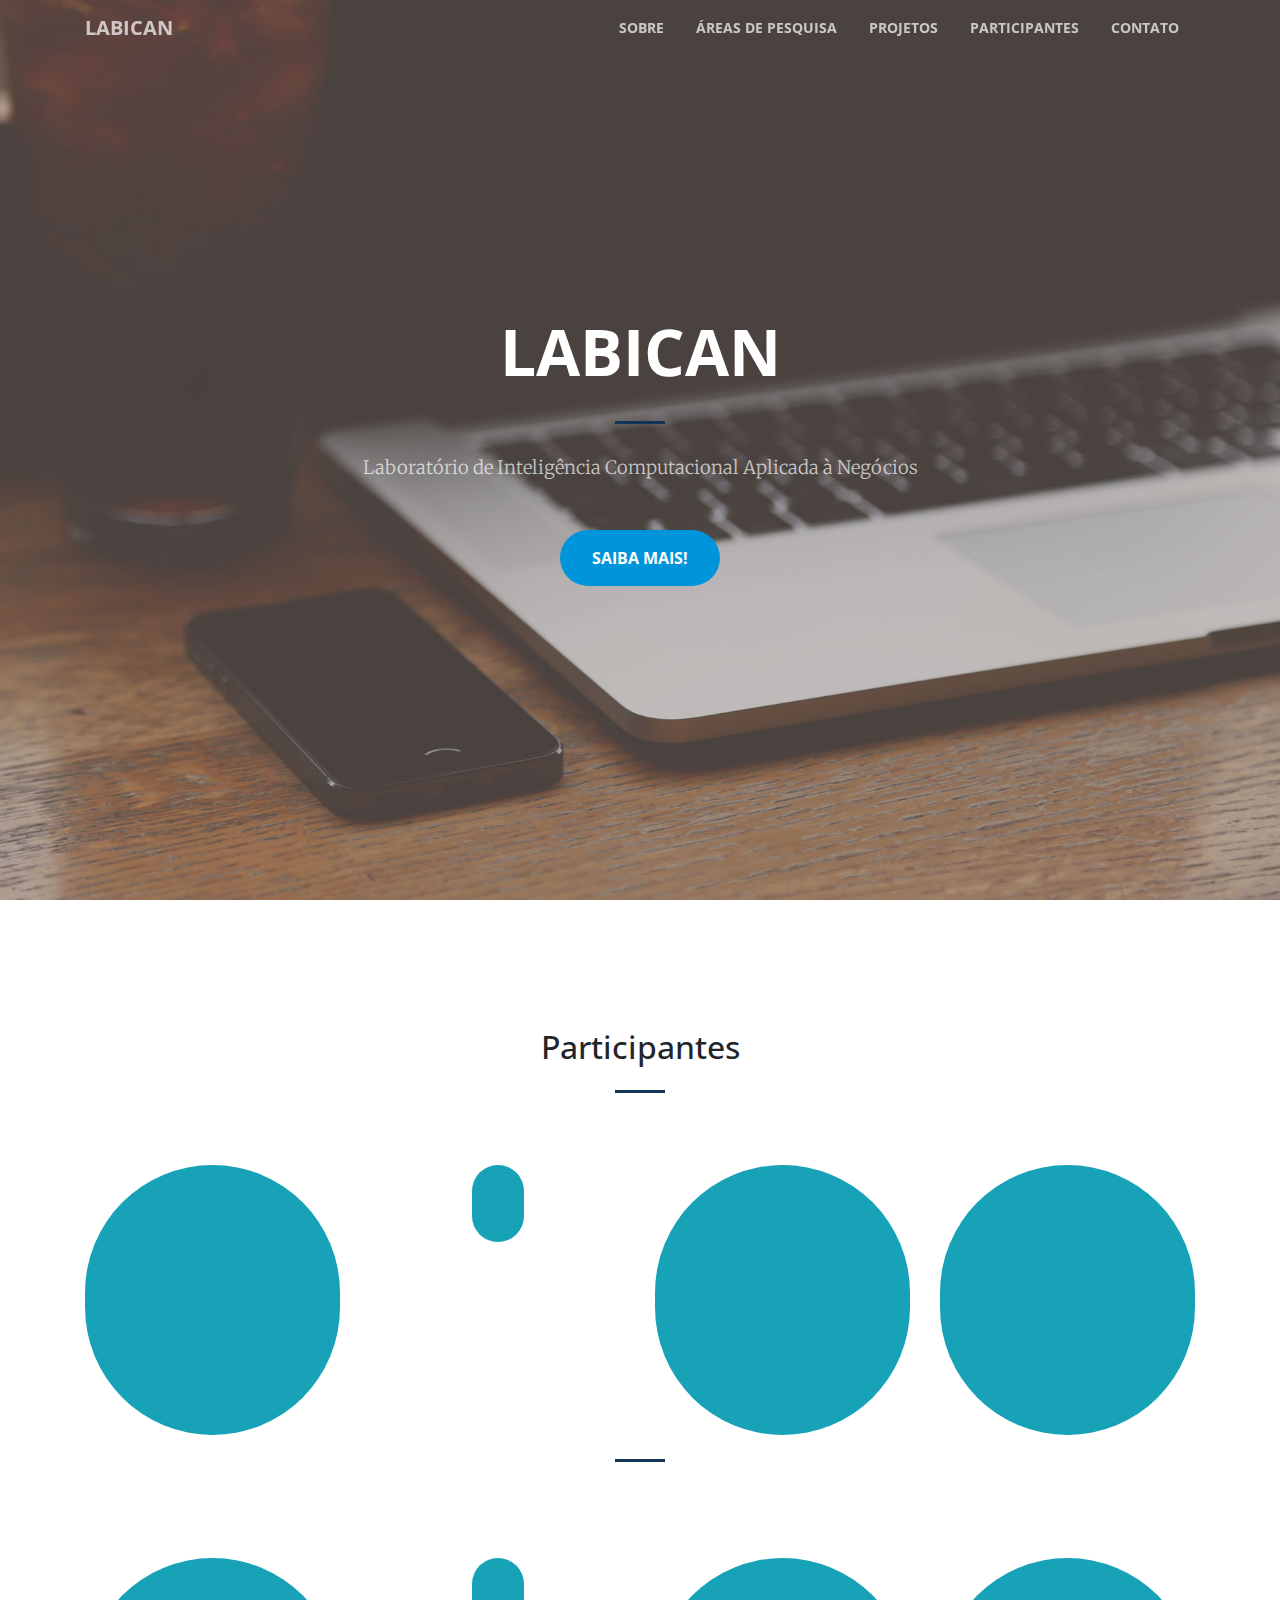
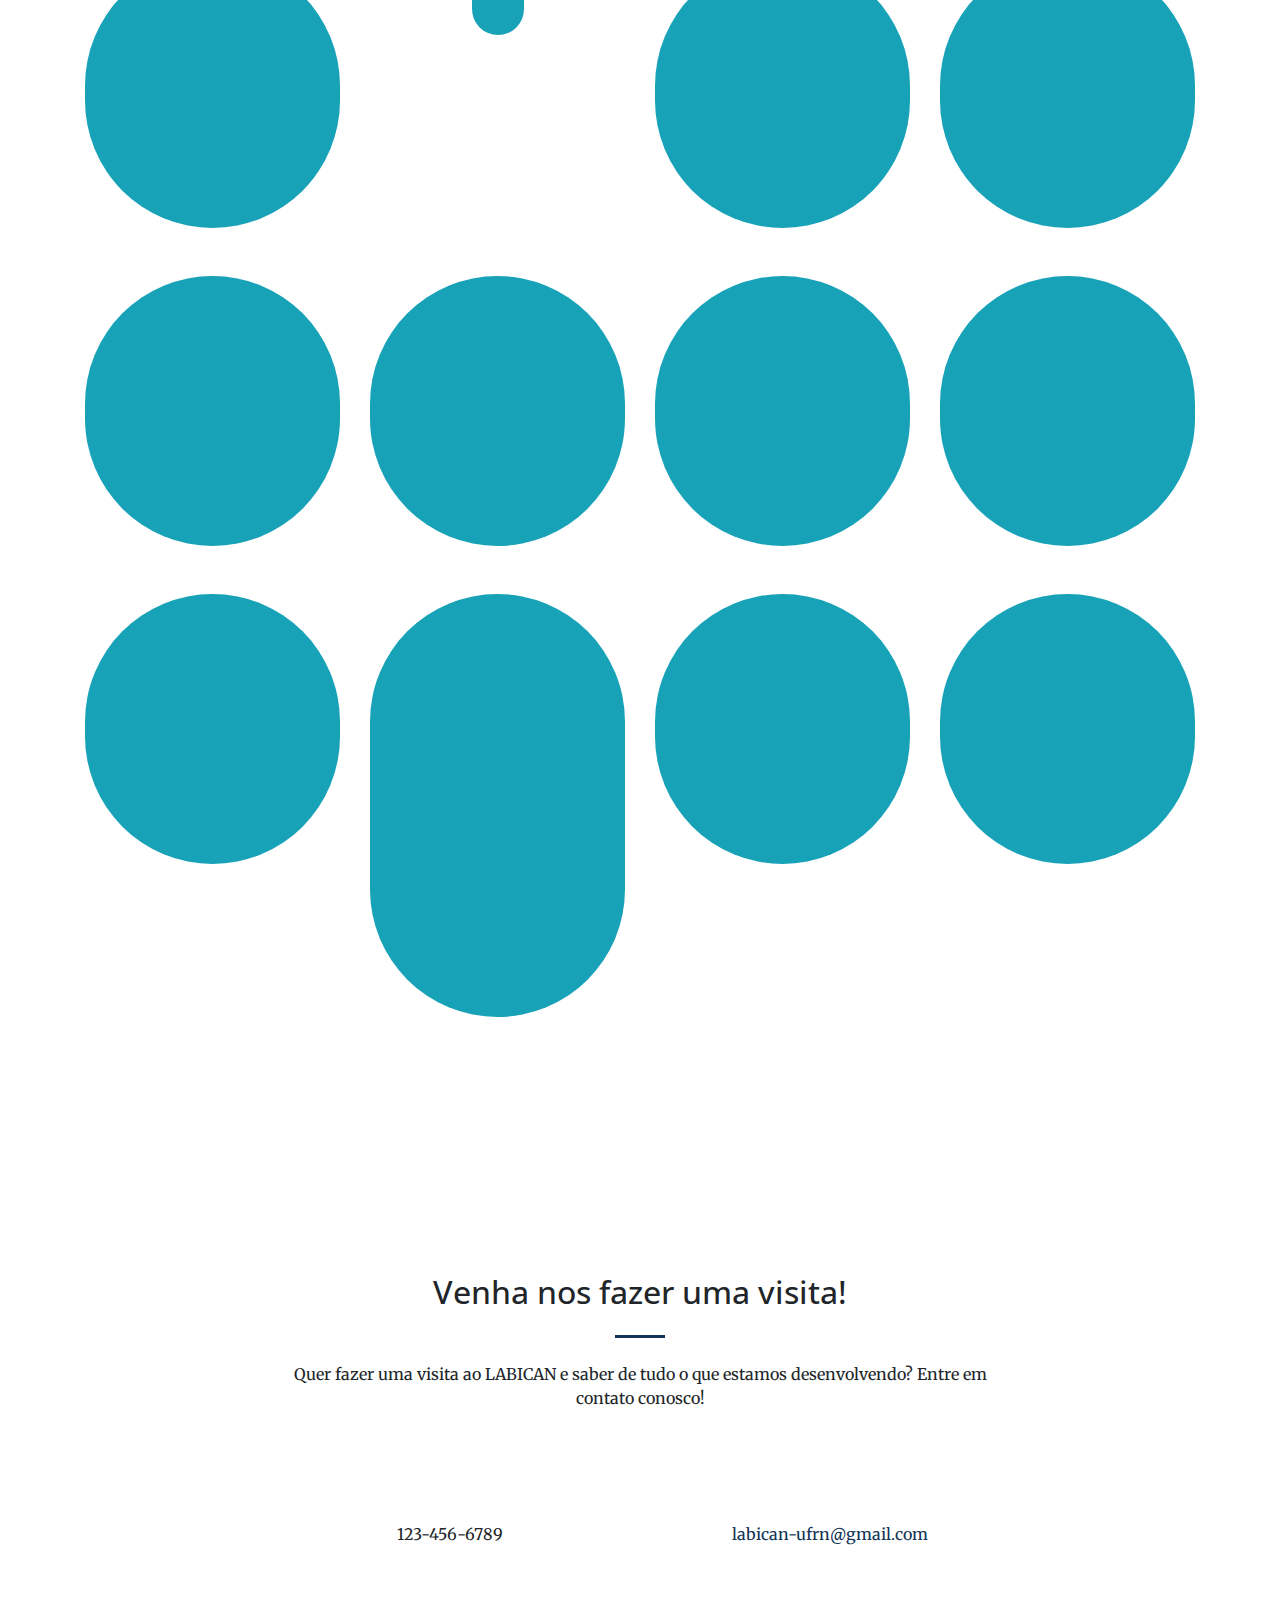
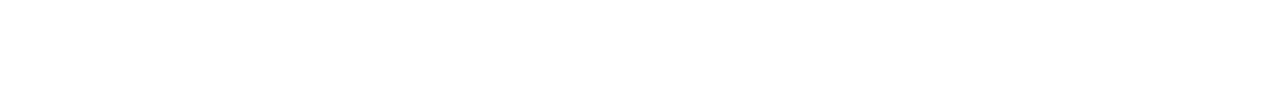
==== commit 73b2411c: "Update participantes.html" ====
--- a/participantes.html
+++ b/participantes.html
@@ -226,7 +226,7 @@
               <div class="service-box mt-5 mx-auto">
                 <!-- Trigger the modal with a button -->
                 <button type="button" class="btn btn-info btn-lg" data-toggle="modal" data-target="#myModal2">
-                  <img class="img-fluid  mb-3 sr-icon-1 redondo" src="img/participantes/amaro.jpg" alt="">
+                  <img class="img-fluid  mb-3 sr-icon-1 redondo" src="https://user-images.githubusercontent.com/29488124/52947589-ea70ab80-3355-11e9-9941-5956ebd21d0f.jpg" alt="">
                 </button>
                 <!-- Modal -->
                 <div class="modal fade" id="myModal2" role="dialog">
@@ -235,7 +235,7 @@
                     <div class="modal-content">
                       <div class="modal-header">
                         <button type="button" class="close" data-dismiss="modal">&times;</button>
-                        <img class="img-fluid redModal" src="img/participantes/amaro.jpg" alt="">
+                        <img class="img-fluid redModal" src="https://user-images.githubusercontent.com/29488124/52947589-ea70ab80-3355-11e9-9941-5956ebd21d0f.jpg" alt="">
                       </div>
                       <div class="modal-body">
                         <p>AMARO JUNIOR</p>
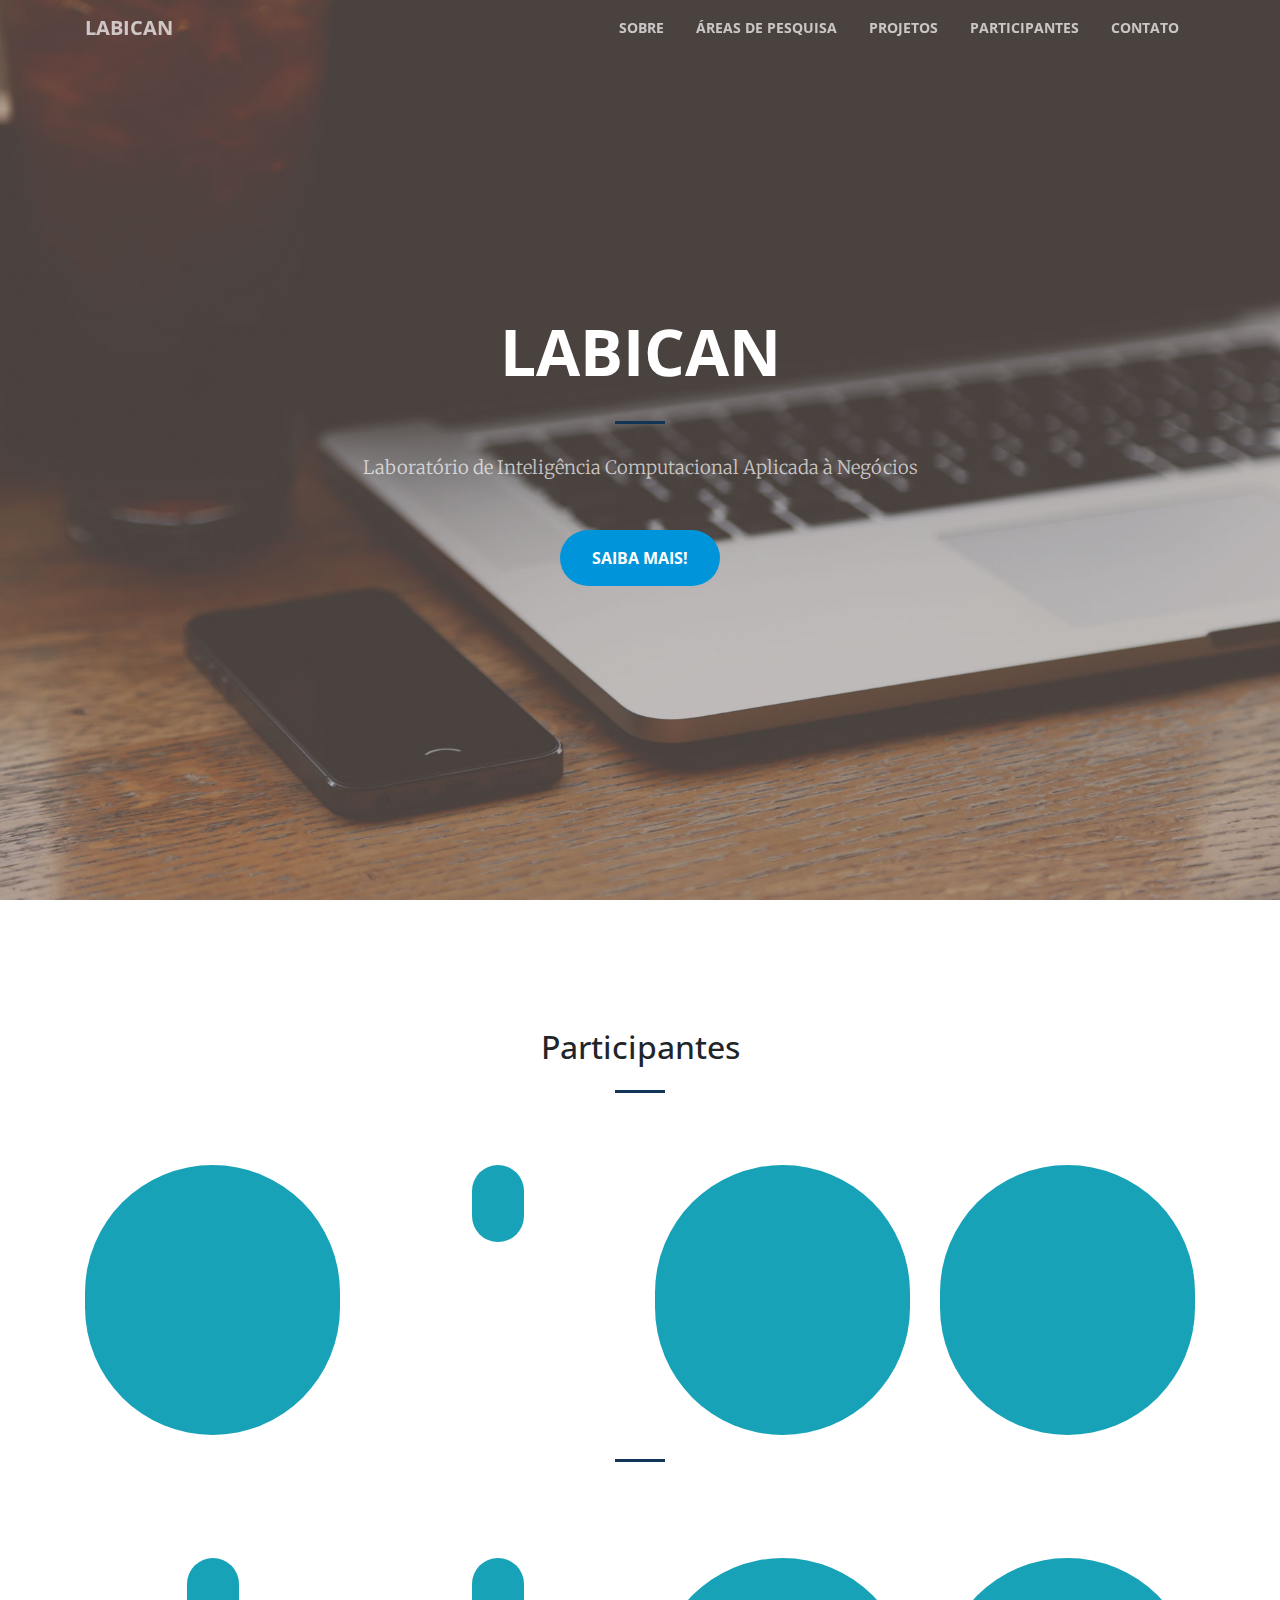
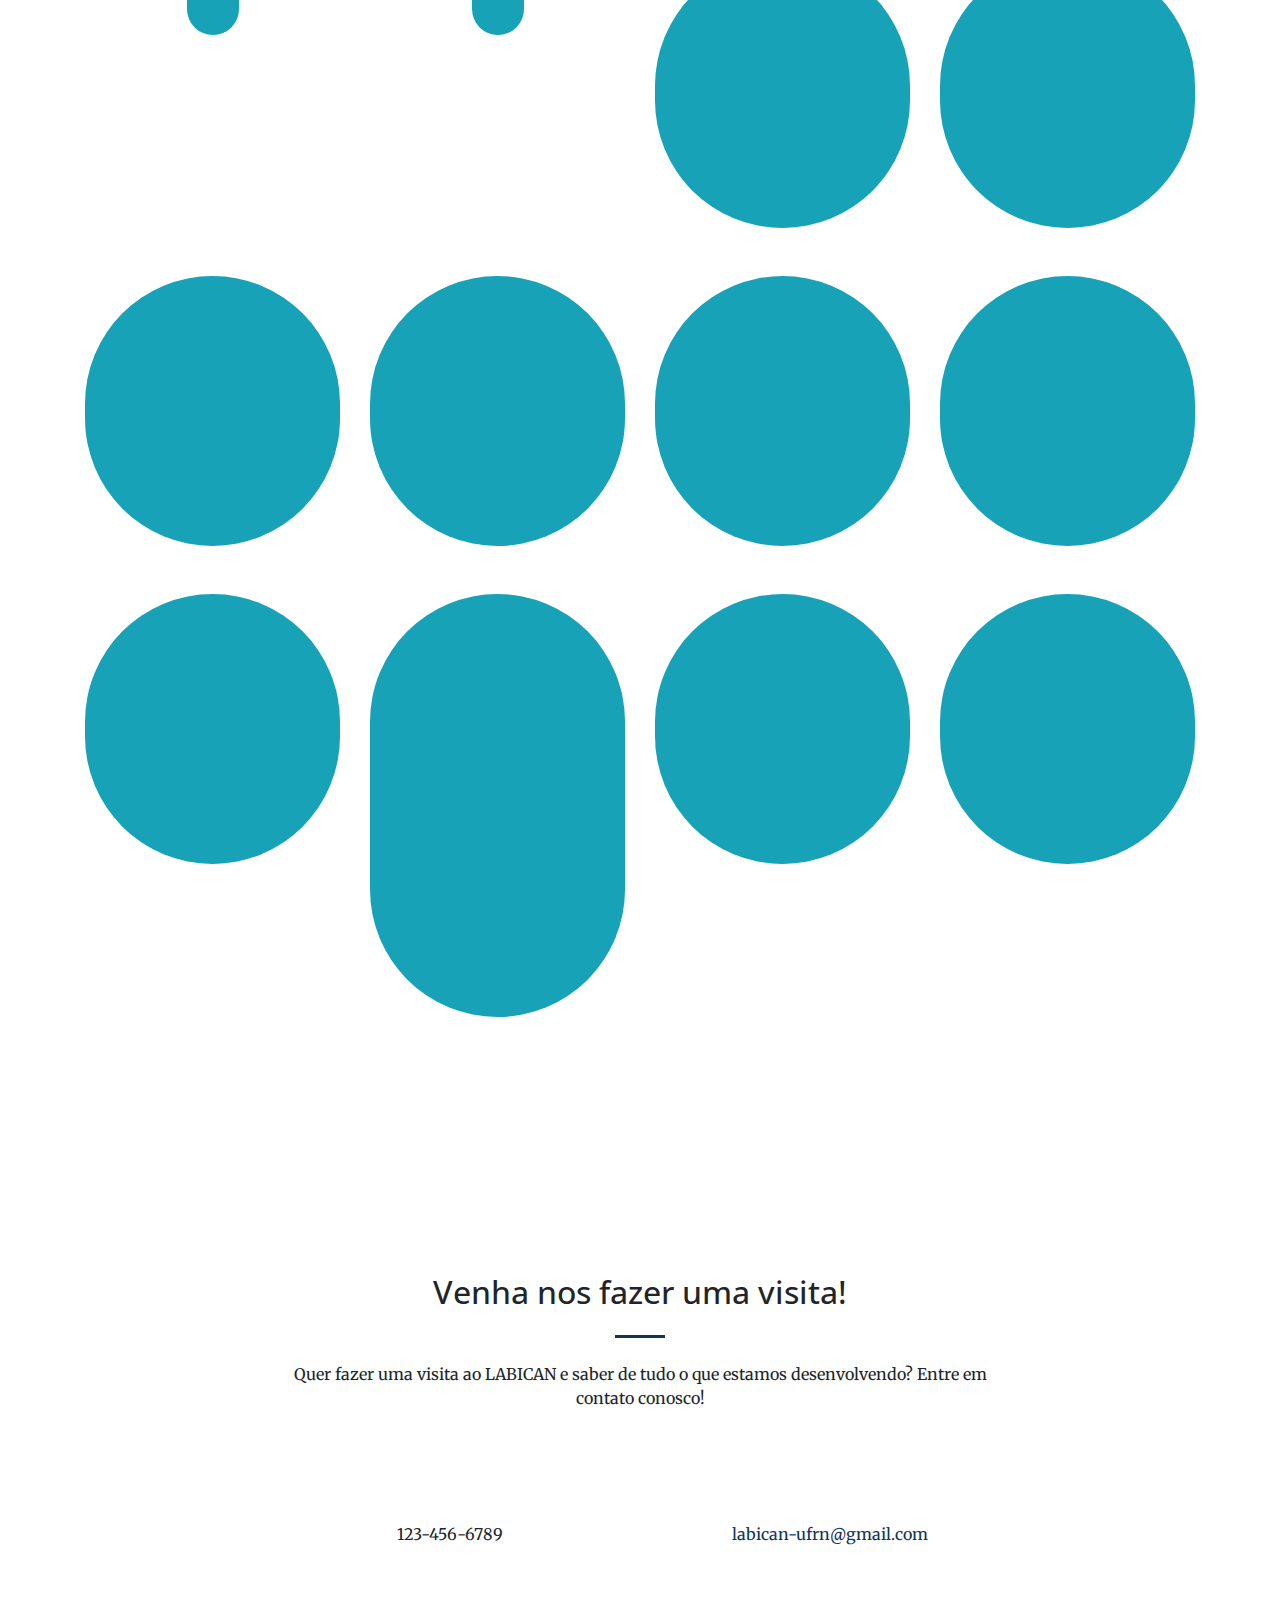
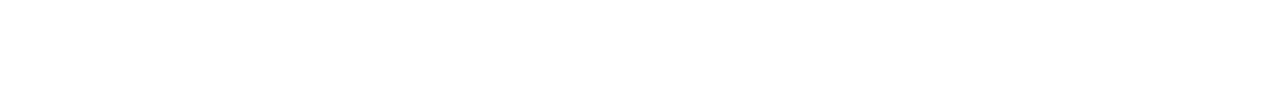
==== commit 6ed95d4c: "Update participantes.html" ====
--- a/participantes.html
+++ b/participantes.html
@@ -199,7 +199,8 @@
             <div class="col-lg-3 col-md-6 text-center">
               <div class="service-box mt-5 mx-auto">
                 <!-- Trigger the modal with a button -->
-                <button type="button" class="btn btn-info btn-lg" data-toggle="modal" data-target="#myModal1"><img class="img-fluid  mb-3 sr-icon-1 redondo" src="img/participantes/alan.jpg" alt=""></button>
+                <button type="button" class="btn btn-info btn-lg" data-toggle="modal" data-target="#myModal1">
+                  <img class="img-fluid  mb-3 sr-icon-1 redondo" src="https://user-images.githubusercontent.com/29488124/52947953-edb86700-3356-11e9-95d6-2f3fe53b83bb.jpg" alt=""></button>
                 <!-- Modal -->
                
                 <div class="modal fade" id="myModal1" role="dialog">
@@ -208,7 +209,7 @@
                     <div class="modal-content">
                       <div class="modal-header">
                         <button type="button" class="close" data-dismiss="modal">&times;</button>
-                        <img class=" mg-fluid redModal" src="img/participantes/alan.jpg" alt="">
+                        <img class=" mg-fluid redModal" src="https://user-images.githubusercontent.com/29488124/52947953-edb86700-3356-11e9-95d6-2f3fe53b83bb.jpg" alt="">
                       </div>
                       <div class="modal-body">
                         <p>Alan Medeiros</p>
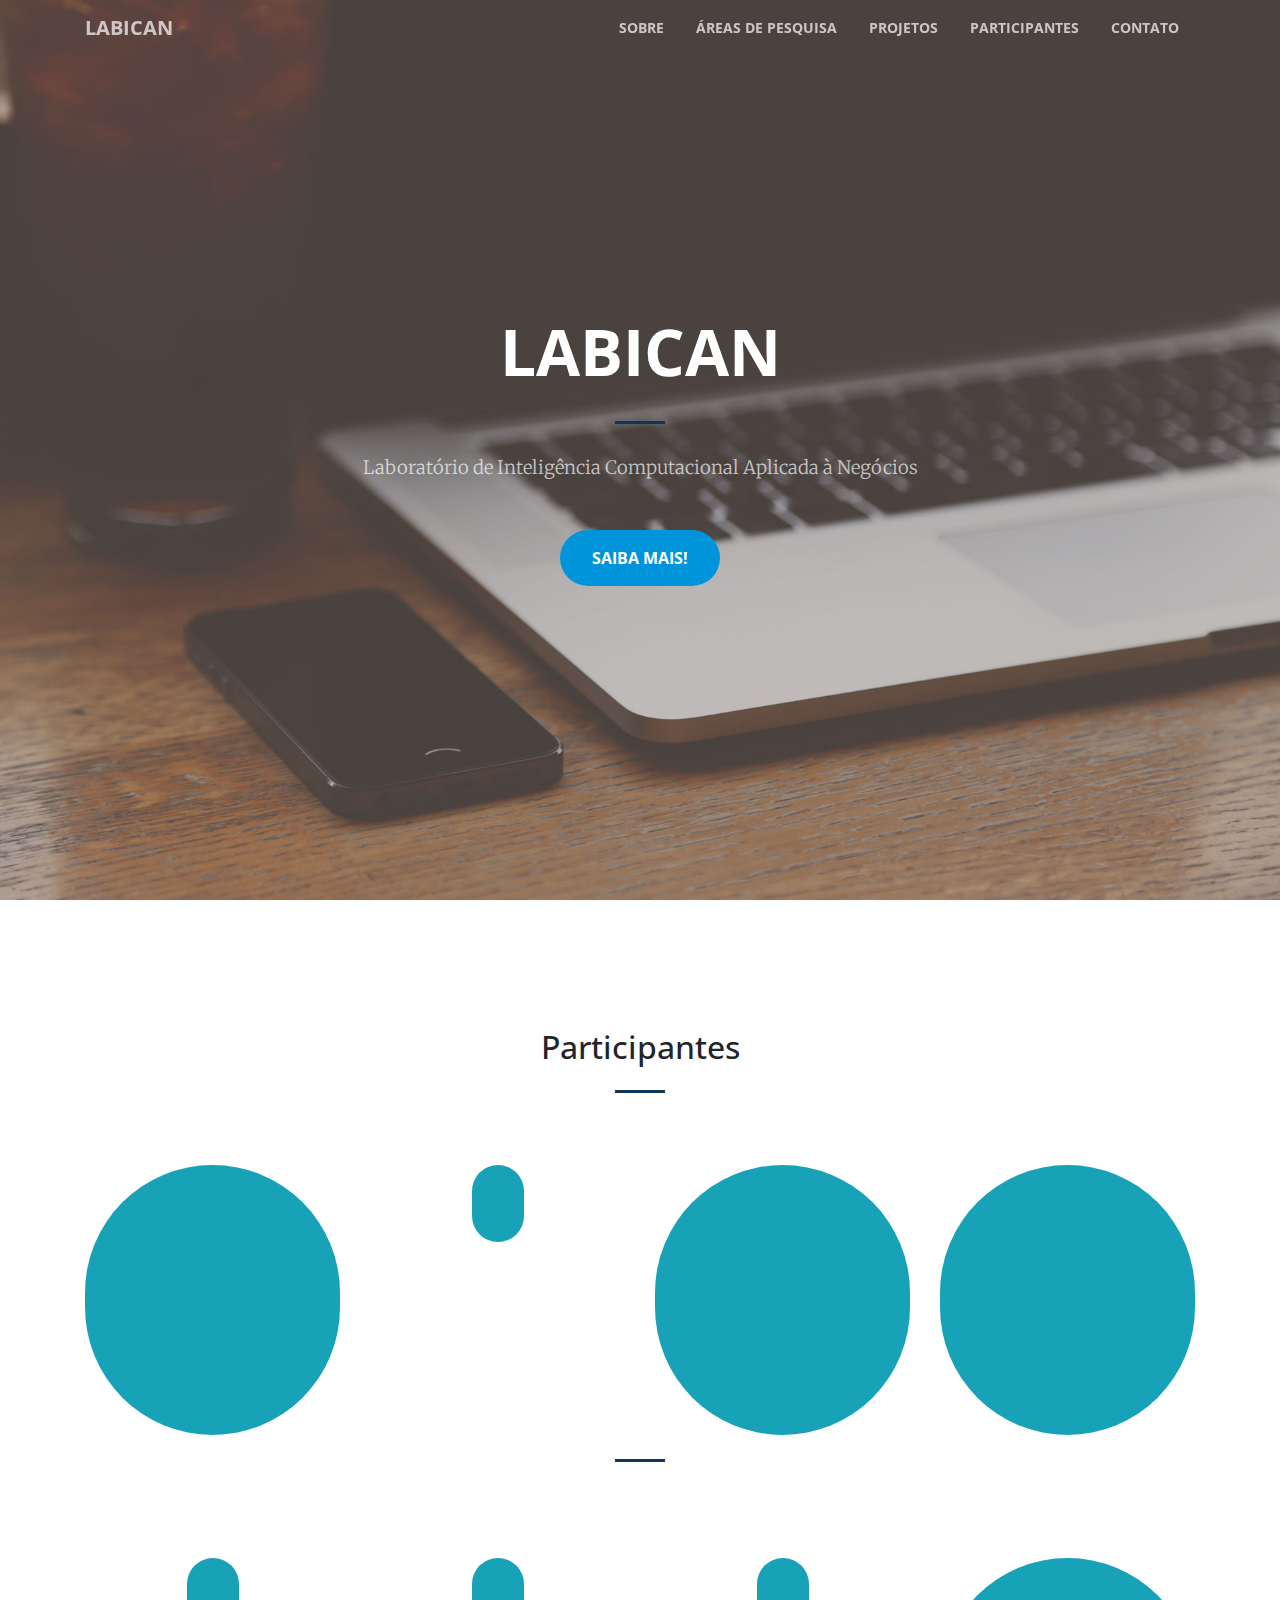
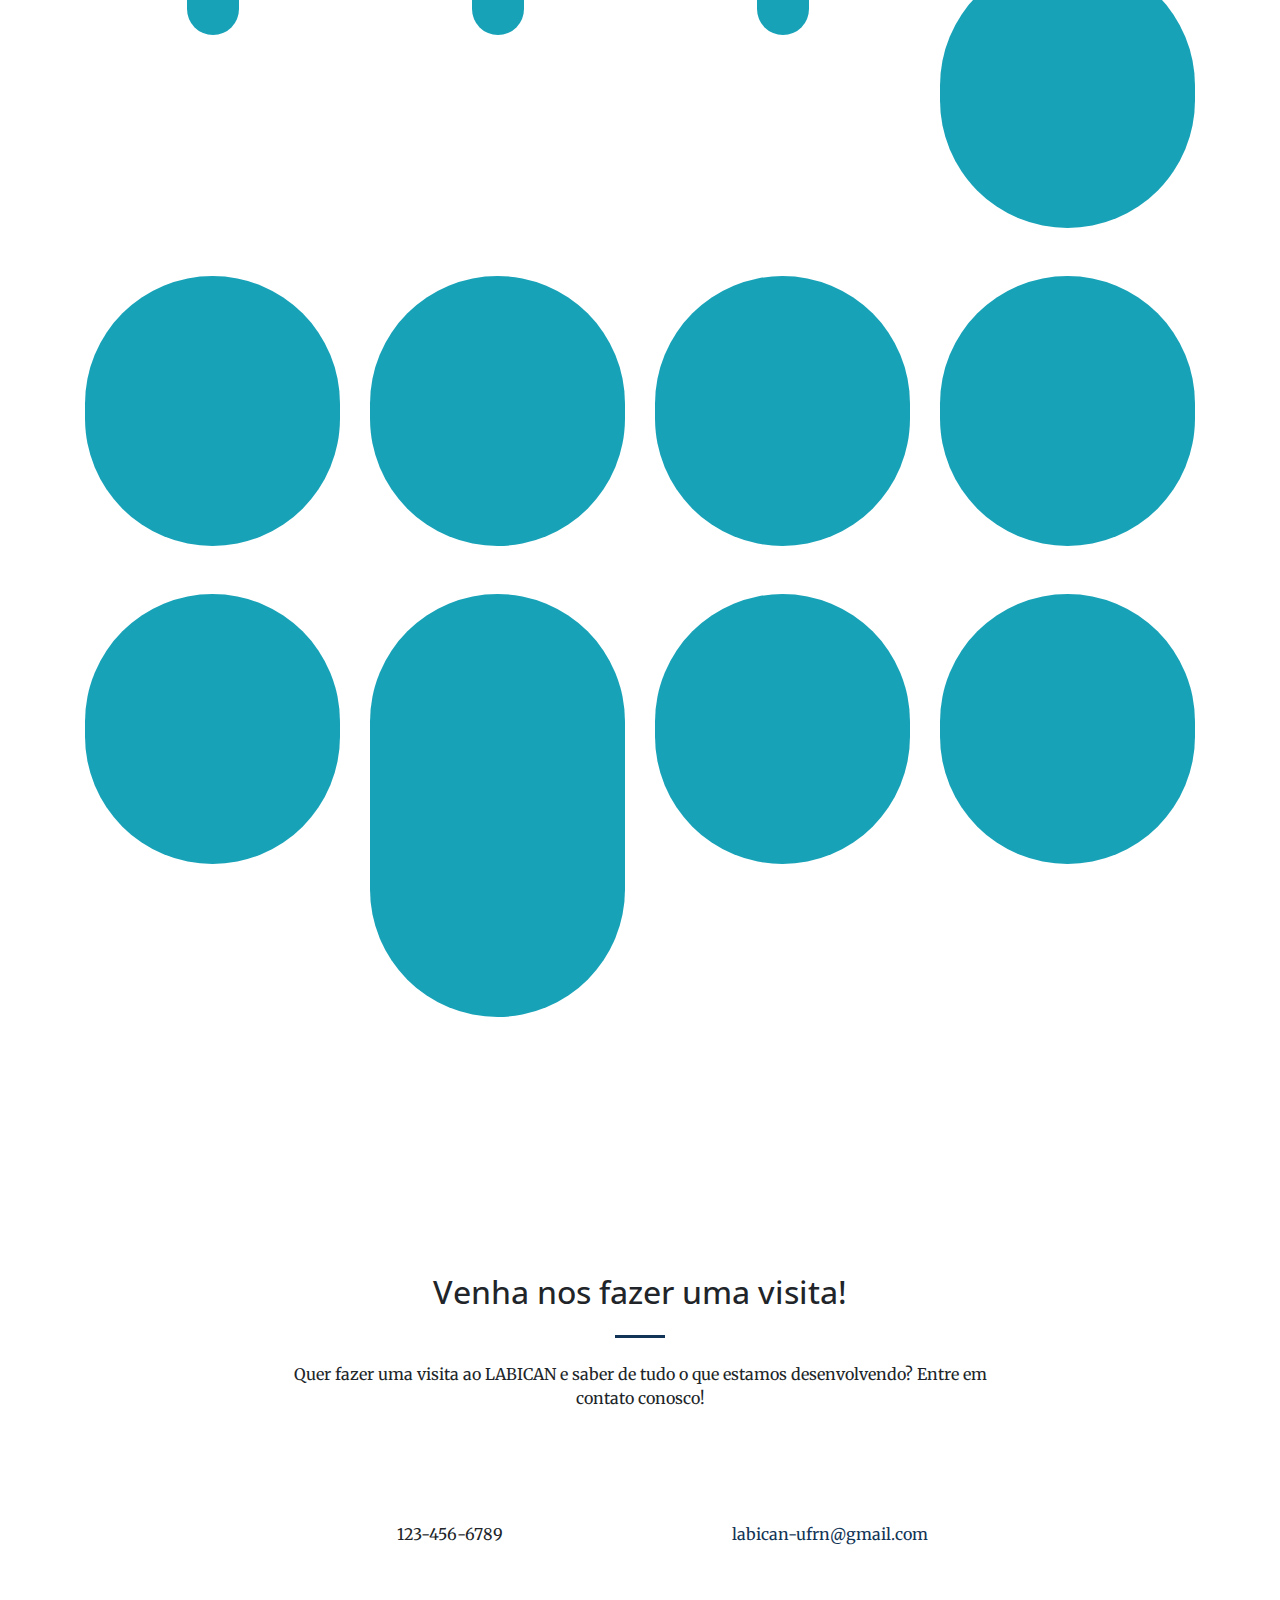
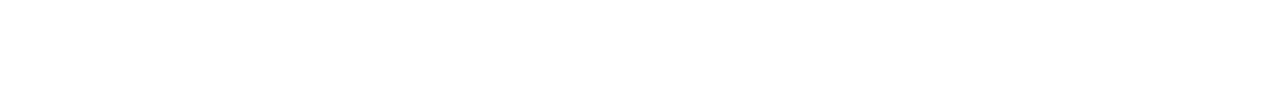
==== commit 886216ce: "Update participantes.html" ====
--- a/participantes.html
+++ b/participantes.html
@@ -253,7 +253,8 @@
             <div class="col-lg-3 col-md-6 text-center">
               <div class="service-box mt-5 mx-auto">
                 <!-- Trigger the modal with a button -->
-                <button type="button" class="btn btn-info btn-lg" data-toggle="modal" data-target="#myModal3"><img class="img-fluid  mb-3 sr-icon-1 redondo" src="img/participantes/brunoB.jpg" alt=""></button>
+                <button type="button" class="btn btn-info btn-lg" data-toggle="modal" data-target="#myModal3">
+                  <img class="img-fluid  mb-3 sr-icon-1 redondo" src="https://user-images.githubusercontent.com/29488124/52948117-5ef81a00-3357-11e9-8c4b-e57ae16b0b0d.jpg" alt=""></button>
                 <!-- Modal -->
                 <div class="modal fade" id="myModal3" role="dialog">
                   <div class="modal-dialog">
@@ -261,7 +262,7 @@
                     <div class="modal-content">
                       <div class="modal-header">
                         <button type="button" class="close" data-dismiss="modal">&times;</button>
-                        <img class=" img-fluid redModal" src="img/participantes/brunoB.jpg" alt="">
+                        <img class=" img-fluid redModal" src="https://user-images.githubusercontent.com/29488124/52948117-5ef81a00-3357-11e9-8c4b-e57ae16b0b0d.jpg" alt="">
                       </div>
                       <div class="modal-body">
                         <p>Some text in the modal.</p>
